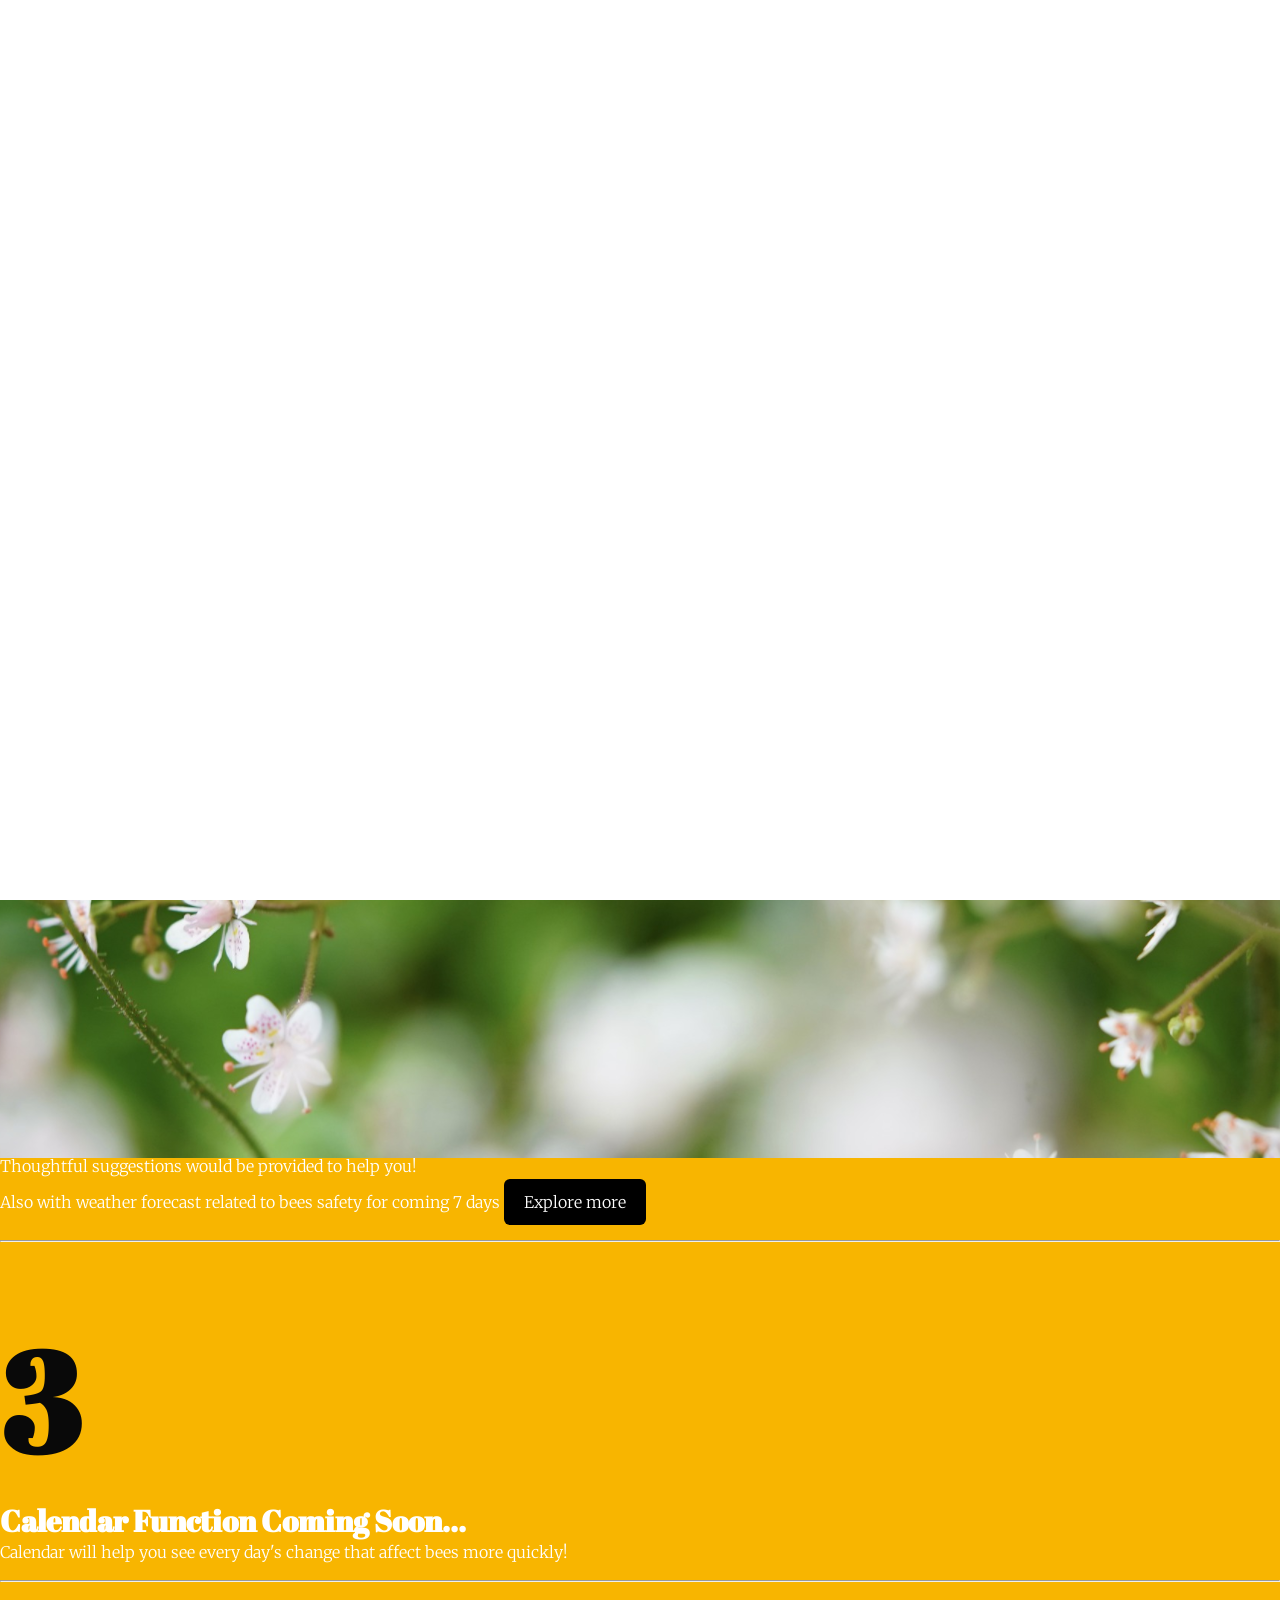
==== index.html @ 95e8ac7d "Modified frontend files added" ====
<!DOCTYPE html>
<!--[if IE 7]>    <html class="no-js ie7 oldie" lang="en-US"> <![endif]-->
<!--[if IE 8]>    <html class="no-js ie8 oldie" lang="en-US"> <![endif]-->
<!--[if gt IE 8]><!-->
<html lang="en">

<head>

    <!--meta tags -->
    <meta charset="utf-8">
    <meta http-equiv="X-UA-Compatible" content="IE=edge">
    <meta name="viewport" content="width=device-width, initial-scale=1">
    <!--meta tags ends-->

    <title>Beenefit</title>

    <!-- Links to logo fonts -->
    <link rel="stylesheet" type="text/css" href="//fonts.googleapis.com/css?family=Bangers" />
    <!-- Links to home page fonts -->
    <link rel="stylesheet" type="text/css" href="//fonts.googleapis.com/css?family=Open+Sans" />
    <!-- Links to our service fonts -->
    <link rel="stylesheet" type="text/css" href="//fonts.googleapis.com/css?family=Abril+Fatface" />


    <!--- Links to google fonts -->
    <link href='https://fonts.googleapis.com/css?family=Open+Sans:400,300,800%7cRoboto+Mono:400,700%7cMerriweather:300%7cAbril+Fatface'
          rel='stylesheet' >
    <!-- Links to fonts ends -->

    <!-- Bootstrap stylesheet -->
    <link href="css/bootstrap.min.css" rel="stylesheet">

    <!-- Font Icons -->
    <link rel="stylesheet" href="https://maxcdn.bootstrapcdn.com/font-awesome/4.4.0/css/font-awesome.min.css">

    <!-- Popup Images -->
    <link rel="stylesheet" type="text/css" href="css/magnific-popup.css">

    <!-- css animation -->
    <link rel="stylesheet" type="text/css" href="css/animate.css">

    <!-- custom stylesheets -->
    <link rel="stylesheet" type="text/css" href="css/main.css">

</head>

<body>

<!-- Start: Preloader section -->
<div id="loader-wrapper">
    <div id="loader"></div>
</div>
<!-- End: Preloader section -->

<!-- DOCUMENT WRAPPER STARTS -->
    <main>

        <!-- MAIN HEADER STARTS-->
            <header id="header">

            <!-- TOP NAVIGATION -->
            <nav class="top-navigation-bar navbar navbar-default navbar-fixed-top">
                <div class="container">
                <div class="row">
                <div class="col-md-12">
                    <!-- Brand and toggle get grouped for better mobile display -->
                    <div class="navbar-header">
                        <button type="button" class="navbar-toggle collapsed" 
                                data-toggle="collapse" data-target="#top-navigation-bar" 
                                aria-expanded="false">
                            <span class="sr-only">Toggle navigation</span>
                            <span class="icon-bar"></span>
                            <span class="icon-bar"></span>
                            <span class="icon-bar"></span>
                        </button>
                        <a class="navbar-brand" href="index.html">BEENEFIT<span class="thin"></span></a>
                    </div>

                    <!-- Collect the nav links, forms, and other content for toggling -->
                    <div class="collapse navbar-collapse" id="top-navigation-bar">
                        <ul class="nav navbar-nav navbar-right">
                            <li class="active"><a href="index.html">Home</a></li>
                            <li><a href="about.html">Bee Aware of Weather</a></li>
                            <!-- <li><a href="contact.html">Get in Touch</a></li>                             -->
                        </ul>
                    </div>
                    <!-- /.navbar-collapse -->
                    </div>
                    </div>
                </div>
                <!-- /.container-->
            </nav>
            <!-- TOP NAVIGATION ENDS -->

        </header>
        
        <!-- main header ends-->

        <section id="banner" class="banner">
            
            <div class="container">
            <div id="ghughu-banner-carousel" class="carousel slide carousel-fade" data-ride="carousel">
              
               <!-- Indicators -->
                  <ol class="carousel-indicators">
                    <li data-target="#ghughu-banner-carousel" data-slide-to="0" class="active"></li>
                    <li data-target="#ghughu-banner-carousel" data-slide-to="1"></li>
                    <li data-target="#ghughu-banner-carousel" data-slide-to="2"></li>
                  </ol>

              <!-- Wrapper for slides -->
              <div class="carousel-inner full-height" role="listbox">
                <div class="item active banner-item">
                        <div class="row">
                        <div class="col-sm-7">
                              <h1 class="animated fadeInUp delay-2">How to
                                protect bees when bad weather is coming?</h1>
                              <p class="animated fadeInUp delay-3">We provide real-time weather forcasts and advice on bee keeping.</p>
                        </div>
                        <div class="col-sm-5 text-center hidden-xs">
                            <img src="images/banner-carousel/browser.png" class="animated fadeInUp delay-4 img-responsive" alt="banner">
                        </div>
                        </div>
                </div>

                <div class="item banner-item">
                    <div class="row">
                        <div class="col-sm-7">
                              <h1 class="animated fadeInUp delay-2">How Beenefit help me to protect my bees - truely useful!</h1>
                              <p class="animated fadeInUp delay-3">Experience shared by Bob  <br>
                                - an amateur beekeeper</p>
                                
                        </div>
                        <div class="col-sm-5 text-center hidden-xs">
                            <img src="images/banner-carousel/mobile.png" class="animated fadeInUp delay-4 img-responsive" alt="banner">
                        </div>
                    </div>
                </div>

                <div class="item banner-item">
                    <div class="row">
                        <div class="col-sm-7">
                              <h1 class="animated fadeInUp delay-2">How to
                                take measures coping with bad weathers that affect bees?</h1>
                              <p class="animated fadeInUp delay-3">We provide click and search to help you !</p>
                        </div>
                        <div class="col-sm-5 text-center hidden-xs">
                            <img src="images/banner-carousel/monitor.png" class="animated fadeInUp delay-4 img-responsive" alt="banner">
                        </div>
                    </div>
                </div>

                </div>                
              </div>

              <!-- Controls -->
              <a class="left carousel-control" href="#ghughu-banner-carousel" role="button" data-slide="prev">
                <i><img src="images/banner-carousel/arrow-left.svg" alt="icons"></i>
              </a>
              <a class="right carousel-control" href="#ghughu-banner-carousel" role="button" data-slide="next">
                <i><img src="images/banner-carousel/arrow-right.svg" alt="banner"></i>
              </a>
             </div> 
        </section>

        <section id="who-are-we" class="who-are-we page">
            <div class="container wow fadeInUp">
                <div class="row">
                    <div class="col-sm-5 col-md-6">
                        <h10>Who Are We</h10>
                    </div>
                    <div class="col-sm-7 col-md-6">
                        <p1>We are Atomic Reactors. 
                            We dedicated to provide Weather forecast and suggestions to amateur beekeepers who are not familliar with 
                            the impact of bad weathers on bees. We also help them to adopt healthy beekeeping practices. </p1>
                    </div>
                </div>
            </div>
        </section>
        <!-- most probably like canvas -->
        <section id="services" class="services page">
            <div class="container wow fadeInUp">
                <div class="row">
                    <div class="col-md-12 main-heading">
                      <h9>Our Services</h9>  
                    </div>
                    <div class="col-md-12">
                        <div class="row">
                            <div class="service clearfix">
                                <div class="col-sm-4 col-md-5">
                                    <span class="service-number">1</span>
                                </div>
                                <div class="col-sm-8 col-md-7">
                                    <h11>We Provide Weather Prediction</h11>
                                    <p>We provide the system for beekeepers to ensure the safe weather for bees
                                        <style>
                                            .button {
                                              display: inline-block;
                                              padding: 10px 20px;
                                              text-align: center;
                                              text-decoration: none;
                                              color: #ffffff;
                                              background-color: #000000;
                                              border-radius: 6px;
                                              outline: none;
                                            }
                                          </style>
                                        <a class="button" href="about.html">Explore more</a>
                                    </p><hr>

                                </div>
                            </div>
                        </div>
                    </div>

                    <div class="col-md-12">
                        <div class="row">
                            <div class="service clearfix">
                                <div class="col-sm-4 col-md-5">
                                    <span class="service-number">2</span>
                                </div>
                                <div class="col-sm-8 col-md-7">
                                    <h11>We provide feeding advice according to weather conditions.</h11>
                                    <p>Thoughtful suggestions would be provided to help you!
                                        <br>Also with weather forecast related to bees safety for coming 7 days
                                        <style>
                                            .button {
                                              display: inline-block;
                                              padding: 10px 20px;
                                              text-align: center;
                                              text-decoration: none;
                                              color: #ffffff;
                                              background-color: #000000;
                                              border-radius: 6px;
                                              outline: none;
                                            }
                                          </style>
                                        <a class="button" href="about.html">Explore more</a>
                                    </p><hr>
                                </div>
                            </div>
                        </div>
                    </div>

                    <div class="col-md-12">
                        <div class="row">
                            <div class="service clearfix">
                                <div class="col-sm-4 col-md-5">
                                    <span class="service-number">3</span>
                                </div>
                                <div class="col-sm-8 col-md-7">
                                    <h11>Calendar Function Coming Soon...</h11>
                                    <p>Calendar will help you see every day's change that affect bees more quickly!</p> <hr>
                                </div>
                            </div>
                        </div>
                    </div>
                  
                </div>
            </div>            
        </section>

        <!-- CTA section starts -->
        <!-- <section id="cta" class="cta page"> 
            <div class="container wow fadeInUp">
                <div class="row">
                    <div class="col-sm-6">
                        <h1>Let Us Help ..</h1>
                    </div>
                    <div class="col-sm-6">
                        <button class="btn btn-block custom-button">Get In Touch</button>
                    </div> -->
                </div><!-- End: .row -->
            </div><!-- End: .container-->
        </section> 
        <!-- CTA section ends -->

         <!-- footer section starts -->
          <!-- <footer id="footer" class="footer">  
            <div class="container">
                <div class="row">
                    <div class="footer-wrapper clearfix page wow fadeInUp">
                    <div class="col-md-6 footer-left">
                        <div class="row">
                            <div class="col-xs-6">
                                <div class="footer-link footer-link-1">
                                    <h4>Create Free Account</h4>
                                    <ul>
                                        <li><a href="#">View courses</a></li>
                                        <li><a href="#">Discuss</a></li>
                                        <li><a href="#">Suggest course</a></li>
                                        <li><a href="#">View courses</a></li>
                                        <li><a href="#">Discuss</a></li>
                                        <li><a href="#">Suggest course</a></li>
                                    </ul>
                                </div>
                            </div>
                            <div class="col-xs-6">
                                <div class="footer-link footer-link-2">
                                    <h4>Create Free Account</h4>
                                    <ul>
                                        <li><a href="#">View courses</a></li>
                                        <li><a href="#">Discuss</a></li>
                                        <li><a href="#">Suggest course</a></li>
                                        <li><a href="#">View courses</a></li>
                                        <li><a href="#">Discuss</a></li>
                                        <li><a href="#">Suggest course</a></li>
                                    </ul>
                                </div>
                            </div>
                        </div>
                    </div>
                    <div class="col-md-5 col-md-offset-1 footer-text">
                        <p>Lorem ipsum dolor sit amet, consectetur adipisicing elit, sed do eiusmod tempor incididunt ut labore et dolore magna aliqua. Ut enim ad minim veniam, quis nostrud exercitation ullamco laboris nisi ut aliquip</p>
                        <span>&copy; 2016 G&amp;G. Theme By <a href="https://themewagon.com/" target="_blank">ThemeWagon</a></span>
                    </div>
                    </div> -->
                </div><!-- End: .row -->
            </div><!-- End: .container-->
        </footer> 
        <!-- footer section ends -->

    </main>
<!-- DOCUMENT WRAPPER ENDS -->



<!-- SCRIPTS -->

    <!-- jQuery (necessary for all the plugins) -->
    <script src="js/jquery-1.11.2.min.js"></script>

    <!-- Include all compiled plugins (below), or include individual files as needed -->
    <script type="text/javascript" src="js/jquery.magnific-popup.min.js"></script>
    <script type="text/javascript" src="js/jquery.easing.min.js"></script>
    <script type="text/javascript" src="js/wow.min.js"></script>
    <script src="http://maps.google.com/maps/api/js"></script>
    <script src="js/gmaps.js"></script>
    <script src="js/bootstrap.min.js"></script>
    <script src="js/main.js"></script>

<!-- SCRIPTS ENDS -->
</body>

</html>
---- css/main.css ----
/*
	GhuGhu Agency
	Author: Wahid Polin
	Version: 0.0.1
*/
/* http://meyerweb.com/eric/tools/css/reset/ 
   v2.0 | 20110126
   License: none (public domain)
*/
/* line 18, ../scss/base/_reset.scss */
html, body, div, span, applet, object, iframe,
h1, h2, h3, h4, h5, h6, p, blockquote, pre,
a, abbr, acronym, address, big, cite, code,
del, dfn, em, img, ins, kbd, q, s, samp,
small, strike, strong, sub, sup, tt, var,
b, u, i, center,
dl, dt, dd, ol, ul, li,
fieldset, form, label, legend,
table, caption, tbody, tfoot, thead, tr, th, td,
article, aside, canvas, details, embed,
figure, figcaption, footer, header, hgroup,
menu, nav, output, ruby, section, summary,
time, mark, audio, video {
  margin: 0;
  padding: 0;
  border: 0;
  font-size: 100%;
  font: inherit;
  vertical-align: baseline;
}

/* HTML5 display-role reset for older browsers */
/* line 28, ../scss/base/_reset.scss */
article, aside, details, figcaption, figure,
footer, header, hgroup, menu, nav, section {
  display: block;
}

/* line 31, ../scss/base/_reset.scss */
body {
  line-height: 1;
}

/* line 34, ../scss/base/_reset.scss */
ol, ul {
  list-style: none;
}

/* line 37, ../scss/base/_reset.scss */
blockquote, q {
  quotes: none;
}

/* line 41, ../scss/base/_reset.scss */
blockquote:before, blockquote:after,
q:before, q:after {
  content: '';
  content: none;
}

/* line 45, ../scss/base/_reset.scss */
table {
  border-collapse: collapse;
  border-spacing: 0;
}

/*font*/
/* line 1, ../scss/base/_base.scss */
body {
  font-family: "Merriweather", "Serif";
  color: white;
  font-size: 14px;
  font-weight: 300;
  line-height: 24px;
}

/* line 9, ../scss/base/_base.scss */
a {
  color: black;
}

/* line 13, ../scss/base/_base.scss */
span.thin {
  font-weight: 300;
}

/* line 17, ../scss/base/_base.scss */
.page {
  padding: 60px 0;
}

/* line 21, ../scss/base/_base.scss */
.page-top {
  padding: 110px 0 60px;
}

/* line 25, ../scss/base/_base.scss */
h1 {
  font-family: "Open Sans";
  font-size: 20px;
  line-height: 1;
  font-weight: bold;
  
}

/* line 31, ../scss/base/_base.scss */
h2 {
  font-family: "Open sans", "Sans Serif";
  font-size: 24px;
  font-weight: 800;
  line-height: 1.5;
}

/* line 38, ../scss/base/_base.scss */
h3 {
  font-family: "Open sans", "Sans Serif";
  font-size: 20px;
  font-weight: 300;
  line-height: 1.5;
  text-transform: uppercase;
  letter-spacing: 3px;
  color: #ffffff;
}

/* line 48, ../scss/base/_base.scss */
h4 {
  font-family: "Open sans", "Sans Serif";
  font-weight: 800;
  font-size: 30px;
  text-transform: uppercase;
  margin-bottom: 5px;
}

/* line 56, ../scss/base/_base.scss */
p {
  
  margin-bottom: 15px;
}
p1 {
  color:#090909;
  margin-bottom: 15px;
}


h8 {
  color:#090909;
  font-family: " FatfAbrilace";
  font-size: 52px;
  line-height: 1;
}
h9 {
  font-family: "Abril Fatface";
  font-size: 52px;
  line-height: 1;
  font-weight: bold;

}
h10 {
  font-family: "Abril Fatface";
  font-size: 52px;
  line-height: 1;
  font-weight: bold;
  color:black
}

h11 {
  font-family: "Abril Fatface";
  font-size: 30px;
  line-height: 1;
  font-weight: bold;

}



/* line 1, ../scss/layout/_nav.scss */
.navbar {
  font-family: "Open sans", "Sans Serif";
}

/* line 4, ../scss/layout/_nav.scss */
.navbar-default {
  background-color: #ffffff;
  border: none;
}
/* line 8, ../scss/layout/_nav.scss */
.navbar-default .navbar-brand {
  font-family: "Bangers";
  font-weight: 800;
  color: rgb(0, 0, 0);
  font-size: 24px;
  padding: 15px 0;
}
/* line 15, ../scss/layout/_nav.scss */
.navbar-default .navbar-brand:hover {
  color: #f8b500;
}
/* line 19, ../scss/layout/_nav.scss */
.navbar-default .navbar-brand span.thin {
  font-family: "Open sans", "Sans Serif";
}
/* line 24, ../scss/layout/_nav.scss */
.navbar-default .navbar-toggle {
  border: none;
  background-color: #f8b500;
}
/* line 28, ../scss/layout/_nav.scss */
.navbar-default .navbar-toggle:hover, .navbar-default .navbar-toggle:focus {
  background-color: #f8b500;
}
/* line 32, ../scss/layout/_nav.scss */
.navbar-default .navbar-toggle .icon-bar {
  background-color: rgb(0, 0, 0);
}
/* line 37, ../scss/layout/_nav.scss */
.navbar-default .navbar-nav > li > a {
  color: black;
  text-transform: uppercase;
  letter-spacing: 2px;
  font-size: 14px;
  font-weight: 800;
  transition: all 0.3s;
  padding-top: 20px;
  padding-bottom: 20px;
}
/* line 47, ../scss/layout/_nav.scss */
.navbar-default .navbar-nav > li > a:hover {
  background-color: transparent;
  color: #f8b500;
}
/* line 52, ../scss/layout/_nav.scss */
.navbar-default .navbar-nav > li > a:focus {
  color: rgb(0, 0, 0);
}
/* line 57, ../scss/layout/_nav.scss */
.navbar-default .navbar-nav > li.active > a {
  background-color: #ffffff;
  color: #f8b500;
}
/* line 61, ../scss/layout/_nav.scss */
.navbar-default .navbar-nav > li.active > a:hover {
  background-color: transparent;
  color: #f8b500;
}
/* line 67, ../scss/layout/_nav.scss */
.navbar-default .navbar-collapse {
  background-color: #ffffff;
  border: none;
  padding-right: 40px;
}

/* line 1, ../scss/layout/_footer.scss */
.footer {
  background-color: #ffffff;
  font-family: "Roboto Mono";
  font-size: 12px;
}
/* line 6, ../scss/layout/_footer.scss */
.footer h4 {
  font-family: "Roboto Mono";
  text-transform: none;
  font-size: 14px;
  font-weight: 700;
  margin-bottom: 15px;
}
/* line 14, ../scss/layout/_footer.scss */
.footer ul {
  margin-bottom: 40px;
}

/* line 20, ../scss/layout/_footer.scss */
.footer-wrapper {
  border-top: 1px solid #222;
  padding: 60px 0;
}

/* line 1, ../scss/modules/_blocks.scss */
.service {
  padding: 35px 0 40px;
  border-top: 1px solid #f8b500;
}
/* line 5, ../scss/modules/_blocks.scss */
.service h2 {
  margin-bottom: 15px;
}

/* line 10, ../scss/modules/_blocks.scss */
.service-number {
  font-family: "Abril Fatface";
  font-size: 100px;
  color: #090909;
  margin-top: -30px;
  display: inline-block;
  font-weight: 700;
  line-height: 1.5;
}

/*section snippets*/
/* line 24, ../scss/modules/_blocks.scss */
.section-snippet {
  margin-bottom: 20px;
}
/* line 27, ../scss/modules/_blocks.scss */
.section-snippet span {
  font-family: "Open sans", "Sans Serif";
  font-weight: 400;
  display: block;
  color: #f8b500;
  margin-left: 5px;
}
/* line 34, ../scss/modules/_blocks.scss */
.section-snippet span.snippet-heading {
  text-transform: uppercase;
  font-weight: 800;
  color: #bbb;
  letter-spacing: 1px;
}
/* line 41, ../scss/modules/_blocks.scss */
.section-snippet span:last-child {
  margin-bottom: 40px;
}

/* team member */
/* line 52, ../scss/modules/_blocks.scss */
.team-member {
  padding: 40px 0;
}
/* line 55, ../scss/modules/_blocks.scss */
.team-member::first-of-type {
  padding-top: 0;
  border: none;
}

/* line 61, ../scss/modules/_blocks.scss */
.team-member-img {
  width: 100%;
  height: 230px;
  background-image: url("../images/about-us/5.jpg");
  background-size: cover;
  background-position: center center;
  background-repeat: no-repeat;
  margin-bottom: 40px;
  border-top: 5px solid #090909;
}

/* line 73, ../scss/modules/_blocks.scss */
.team-member-contact {
  margin-bottom: 40px;
}

/* line 78, ../scss/modules/_blocks.scss */
.team-member-desc-heading {
  margin-bottom: 20px;
}
/* line 81, ../scss/modules/_blocks.scss */
.team-member-desc-heading h4 {
  margin-bottom: 10px;
}
/* line 85, ../scss/modules/_blocks.scss */
.team-member-desc-heading span {
  font-size: 18px;
  color: #f8b500;
}

/*map*/
/* line 93, ../scss/modules/_blocks.scss */
#map {
  height: 350px;
  color: #090909;
  box-shadow: 0px 0px 45px rgba(0, 0, 0, 0.1), 0px 0px 45px rgba(0, 0, 0, 0.2);
}

/* line 1, ../scss/modules/_buttons.scss */
.custom-button {
  font-family: "Open sans", "Sans Serif";
  border-radius: 0;
  height: 60px;
  background-color: #f8b500;
  color: #fff;
  font-size: 24px;
  font-weight: 800;
  text-transform: uppercase;
  transition: all 0.3s;
}
/* line 12, ../scss/modules/_buttons.scss */
.custom-button:hover {
  background-color: #f8b500;
}

/* line 1, ../scss/modules/_sections.scss */
.page {
  padding: 60px 0;
}

/* line 5, ../scss/modules/_sections.scss */
.main-heading {
  margin-bottom: 40px;
}

/* banner section */
/* line 11, ../scss/modules/_sections.scss */
.banner {
  background-color: #f8b500;
}
/* line 14, ../scss/modules/_sections.scss */
.banner .container {
  position: relative;
}
/* line 18, ../scss/modules/_sections.scss */
.banner h1 {
  margin-bottom: 20px;
}
/* line 22, ../scss/modules/_sections.scss */
.banner p {
  max-width: 470px;
}

/*who are we section*/
/* line 30, ../scss/modules/_sections.scss */
.who-are-we {
  background-color: #fff;
}
/* line 33, ../scss/modules/_sections.scss */
.who-are-we h1 {
  margin-bottom: 40px;
}

/* line 38, ../scss/modules/_sections.scss */
.services {
  background-color: #f8b500;
}

/*cta*/
/* line 44, ../scss/modules/_sections.scss */
.cta {
  background-color: #090909;
}

/* line 49, ../scss/modules/_sections.scss */
.cta h1 {
  margin-bottom: 40px;
}

/*about banner*/
/* line 55, ../scss/modules/_sections.scss */
.about-banner {
  background-color: #f8b500;
}

/* line 59, ../scss/modules/_sections.scss */
.about-heading {
  position: absolute;
  top: 35%;
}

/* line 64, ../scss/modules/_sections.scss */
.about-heading h3 {
  margin-bottom: 10px;
}

/*about-us*/
/* line 71, ../scss/modules/_sections.scss */
.about-us {
  background-color: #090909;
}
/* line 74, ../scss/modules/_sections.scss */
.about-us h1 {
  margin-bottom: 40px;
}

/* team members */
/* line 82, ../scss/modules/_sections.scss */
.team-members {
  background-color: #fff;
  color: #444;
}

/*address*/
/* line 89, ../scss/modules/_sections.scss */
.address {
  background-color: #f8b500;
}
/* line 92, ../scss/modules/_sections.scss */
.address h1 {
  margin-bottom: 30px;
}

/* line 97, ../scss/modules/_sections.scss */
.address-table {
  color: #fff;
  border-top: 1px solid #f8b500;
  margin-bottom: 60px;
}
/* line 102, ../scss/modules/_sections.scss */
.address-table td {
  border-bottom: 1px solid #f8b500;
}

/*email us*/
/* line 113, ../scss/modules/_sections.scss */
.address-wrapper,
.email-wrapper,
.form-wrapper,
.map-wrapper,
.footer-wrapper {
  max-width: 500px;
  margin: 0 auto;
}

/* line 118, ../scss/modules/_sections.scss */
.email-us {
  background-color: #090909;
}
/* line 121, ../scss/modules/_sections.scss */
.email-us h1 {
  margin-bottom: 30px;
}

/*prelooader */
/* line 3, ../scss/modules/_components.scss */
#loader-wrapper {
  position: fixed;
  top: 0;
  left: 0;
  right: 0;
  bottom: 0;
  background-color: #fff;
  /* change if the mask should have another color then white */
  z-index: 9999;
  /* makes sure it stays on top */
}

/* line 14, ../scss/modules/_components.scss */
#loader {
  width: 200px;
  height: 200px;
  position: absolute;
  left: 50%;
  /* centers the loading animation horizontally one the screen */
  top: 50%;
  /* centers the loading animation vertically one the screen */
  background-image: url(../images/Preloader_1.gif);
  /* path to your loading animation */
  background-repeat: no-repeat;
  background-position: center;
  margin: -100px 0 0 -100px;
  /* is width and height divided by two */
}

/* banner carousel */
/* line 34, ../scss/modules/_components.scss */
.banner-item {
  position: absolute;
  top: 20%;
}
/* line 38, ../scss/modules/_components.scss */
/*.banner-item img {
  box-shadow: 0px 0px 45px rgba(0, 0, 0, 0.2), 0px 0px 45px rgba(0, 0, 0, 0.2);
}*/

/* line 45, ../scss/modules/_components.scss */
.carousel-control {
  position: absolute;
  top: 100%;
  margin-top: -50px;
  bottom: 0;
  left: 0;
  width: 70px;
  height: 50px;
  font-size: 20px;
  color: #fff;
  text-align: center;
  text-shadow: 0 1px 2px rgba(0, 0, 0, 0.6);
  background-color: rgba(0, 0, 0, 0);
  filter: alpha(opacity=100);
  opacity: 1;
}
/* line 61, ../scss/modules/_components.scss */
.carousel-control.right {
  margin-right: 15px;
  /*to neget the col padding to align with container*/
  background-color: #090909;
}
/* line 65, ../scss/modules/_components.scss */
.carousel-control.right i img {
  margin-top: 12px;
}
/* line 70, ../scss/modules/_components.scss */
.carousel-control.left {
  left: 100%;
  margin-left: -286px;
  background-color: #090909;
}
/* line 75, ../scss/modules/_components.scss */
.carousel-control.left i img {
  margin-top: 12px;
}
/* line 80, ../scss/modules/_components.scss */
.carousel-control a {
  line-height: 0;
}

/* line 87, ../scss/modules/_components.scss */
.carousel-indicators {
  background-color: #090909;
  width: 131px;
  height: 50px;
  bottom: 0;
  left: 100%;
  margin-left: -201px;
  top: 100%;
  margin-top: -50px;
  padding-top: 14px;
  border-left: 1px solid #1a1a1a;
  border-right: 1px solid #1a1a1a;
}
/* line 100, ../scss/modules/_components.scss */
.carousel-indicators li {
  background-color: #fff;
  border: none;
  border-radius: 10px;
}
/* line 106, ../scss/modules/_components.scss */
.carousel-indicators .active {
  width: 12px;
  height: 12px;
  margin: 0;
  background-color: #f8b500;
}

/* =================  CAROUSEL CUSTOM FADE EFFECT ===================== */
/* line 120, ../scss/modules/_components.scss */
.carousel-fade .carousel-inner .item {
  -webkit-transition-property: opacity;
  transition-property: opacity;
}

/* line 126, ../scss/modules/_components.scss */
.carousel-fade .carousel-inner .item,
.carousel-fade .carousel-inner .active.left,
.carousel-fade .carousel-inner .active.right {
  opacity: 0;
}

/* line 131, ../scss/modules/_components.scss */
.carousel-fade .carousel-inner .active,
.carousel-fade .carousel-inner .next.left,
.carousel-fade .carousel-inner .prev.right {
  opacity: 1;
}

/* line 137, ../scss/modules/_components.scss */
.carousel-fade .carousel-inner .next,
.carousel-fade .carousel-inner .prev,
.carousel-fade .carousel-inner .active.left,
.carousel-fade .carousel-inner .active.right {
  left: 0;
  -webkit-transform: translate3d(0, 0, 0);
  transform: translate3d(0, 0, 0);
}

/* line 142, ../scss/modules/_components.scss */
.carousel-fade .carousel-control {
  z-index: 2;
}

/* line 1, ../scss/modules/_forms.scss */
.form-wrapper {
  font-family: "Roboto Mono";
  background-color: #fff;
  color: #090909;
  padding: 20px;
}

/* line 8, ../scss/modules/_forms.scss */
label, input, textarea {
  display: block;
  width: 100%;
  outline: none;
}

/* line 14, ../scss/modules/_forms.scss */
label {
  font-weight: 700;
  margin-bottom: 7px;
}

/* line 19, ../scss/modules/_forms.scss */
input, textarea {
  background-color: #f7f7f7;
  border: 1px solid #ddd;
  padding: 10px 5px;
  margin-bottom: 20px;
}

/* line 26, ../scss/modules/_forms.scss */
textarea {
  height: 130px;
  margin-bottom: 20px;
}

/* line 31, ../scss/modules/_forms.scss */
input.custom-button {
  border: none;
  font-family: "Roboto Mono";
}

/* line 36, ../scss/modules/_forms.scss */
label.local-error {
  background-color: #FCF8E3;
  color: #C74581;
  font-weight: 300;
  font-size: 12px;
  margin-top: -10px;
  margin-bottom: 20px;
  padding: 3px 20px;
  border-radius: 2px;
}

/* line 1, ../scss/modules/_tables.scss */
table {
  font-family: 'Roboto Mono';
  font-size: 12px;
  color: #444;
  width: 100%;
}
/* line 8, ../scss/modules/_tables.scss */
table tr td {
  padding: 15px 0;
  border-bottom: 1px solid #d5d5d5;
}
/* line 12, ../scss/modules/_tables.scss */
table tr td:first-of-type {
  width: 30%;
  font-weight: 700;
}

/* =================  CAROUSEL ANIMATION DELAY ===================== */
/* line 3, ../scss/modules/_animations.scss */
.delay-1 {
  -webkit-animation-delay: 300ms;
  -moz-animation-delay: 300ms;
  animation-delay: 300ms;
}

/* line 9, ../scss/modules/_animations.scss */
.delay-2 {
  -webkit-animation-delay: 600ms;
  -moz-animation-delay: 600ms;
  animation-delay: 600ms;
}

/* line 15, ../scss/modules/_animations.scss */
.delay-3 {
  -webkit-animation-delay: 1200ms;
  -moz-animation-delay: 1200ms;
  animation-delay: 1200ms;
}

/* line 21, ../scss/modules/_animations.scss */
.delay-4 {
  -webkit-animation-delay: 1500ms;
  -moz-animation-delay: 1500ms;
  animation-delay: 1500ms;
}

@media (min-width: 400px) {
  /* line 2, ../scss/layout/responsive/_big-mobile.scss */
  .banner-item {
    top: 30%;
  }

  /* line 6, ../scss/layout/responsive/_big-mobile.scss */
  .about-heading {
    top: 40%;
  }

  /* line 10, ../scss/layout/responsive/_big-mobile.scss */
  .form-wrapper {
    padding: 30px;
  }
}
@media (min-width: 768px) {
  /* line 3, ../scss/layout/responsive/_tablet.scss */
  body {
    font-size: 16px;
    line-height: 26px;
  }

  /* line 9, ../scss/layout/responsive/_tablet.scss */
  h2 {
    font-family: "Open sans", "Sans Serif";
    font-size: 26px;
    font-weight: 800;
    line-height: 1.5;
  }

  /* line 16, ../scss/layout/responsive/_tablet.scss */
  .page {
    padding: 80px 0;
  }

  /* line 20, ../scss/layout/responsive/_tablet.scss */
  .navbar-default {
    background-color: transparent;
  }
  /* line 22, ../scss/layout/responsive/_tablet.scss */
  .navbar-default .navbar-brand {
    padding: 20px 40px;
  }

  /* line 28, ../scss/layout/responsive/_tablet.scss */
  .banner-item {
    top: 35%;
  }
  /* line 31, ../scss/layout/responsive/_tablet.scss */
  .banner-item img {
    margin-top: -10px;
  }

  /* line 36, ../scss/layout/responsive/_tablet.scss */
  .about-us p {
    color: #e6e6e6;
  }

  /* line 40, ../scss/layout/responsive/_tablet.scss */
  .service-number {
    font-size: 140px;
  }

  /* line 48, ../scss/layout/responsive/_tablet.scss */
  .address-wrapper,
  .email-wrapper,
  .form-wrapper,
  .map-wrapper,
  .footer-wrapper {
    max-width: 100%;
    margin: 0;
  }

  /* line 53, ../scss/layout/responsive/_tablet.scss */
  .address-table {
    max-width: 350px;
  }

  /* line 57, ../scss/layout/responsive/_tablet.scss */
  .form-wrapper {
    padding: 40px;
  }

  /* line 61, ../scss/layout/responsive/_tablet.scss */
  .email-us h1 {
    margin-bottom: 100px;
  }
}
@media (min-width: 992px) {
  /* line 3, ../scss/layout/responsive/_laptop.scss */
  h1 {
    font-size: 62px;
  }

  /* line 7, ../scss/layout/responsive/_laptop.scss */
  .banner-item img {
    margin-top: -25px;
  }

  /* line 11, ../scss/layout/responsive/_laptop.scss */
  .about-us h1 {
    margin-bottom: 60px;
  }

  /* line 15, ../scss/layout/responsive/_laptop.scss */
  .page-top {
    padding: 200px 0 60px;
  }

  /* line 21, ../scss/layout/responsive/_laptop.scss */
  .navbar-default .navbar-nav > li > a {
    padding-top: 40px;
    padding-bottom: 40px;
  }
  /* line 26, ../scss/layout/responsive/_laptop.scss */
  .navbar-default .navbar-brand {
    font-size: 48px;
    padding: 40px;
  }

  /* line 32, ../scss/layout/responsive/_laptop.scss */
  .team-member-img, .team-member-contact {
    max-width: 350px;
  }
}
@media (min-width: 1200px) {
  /* line 2, ../scss/layout/responsive/_desktop.scss */
  .banner-item img {
    margin-top: -55px;
  }

  /* line 6, ../scss/layout/responsive/_desktop.scss */
  .about-heading {
    top: 48%;
  }
}

.team-member-desc {
    margin: 0px 15px;
    text-align: justify;
}

.footer-link a:hover {
  color: #f2013f;
  text-decoration: none;
}

.footer-text a {
  color: #f2013f;
}

.footer-text a:hover {
  text-decoration: none;
}
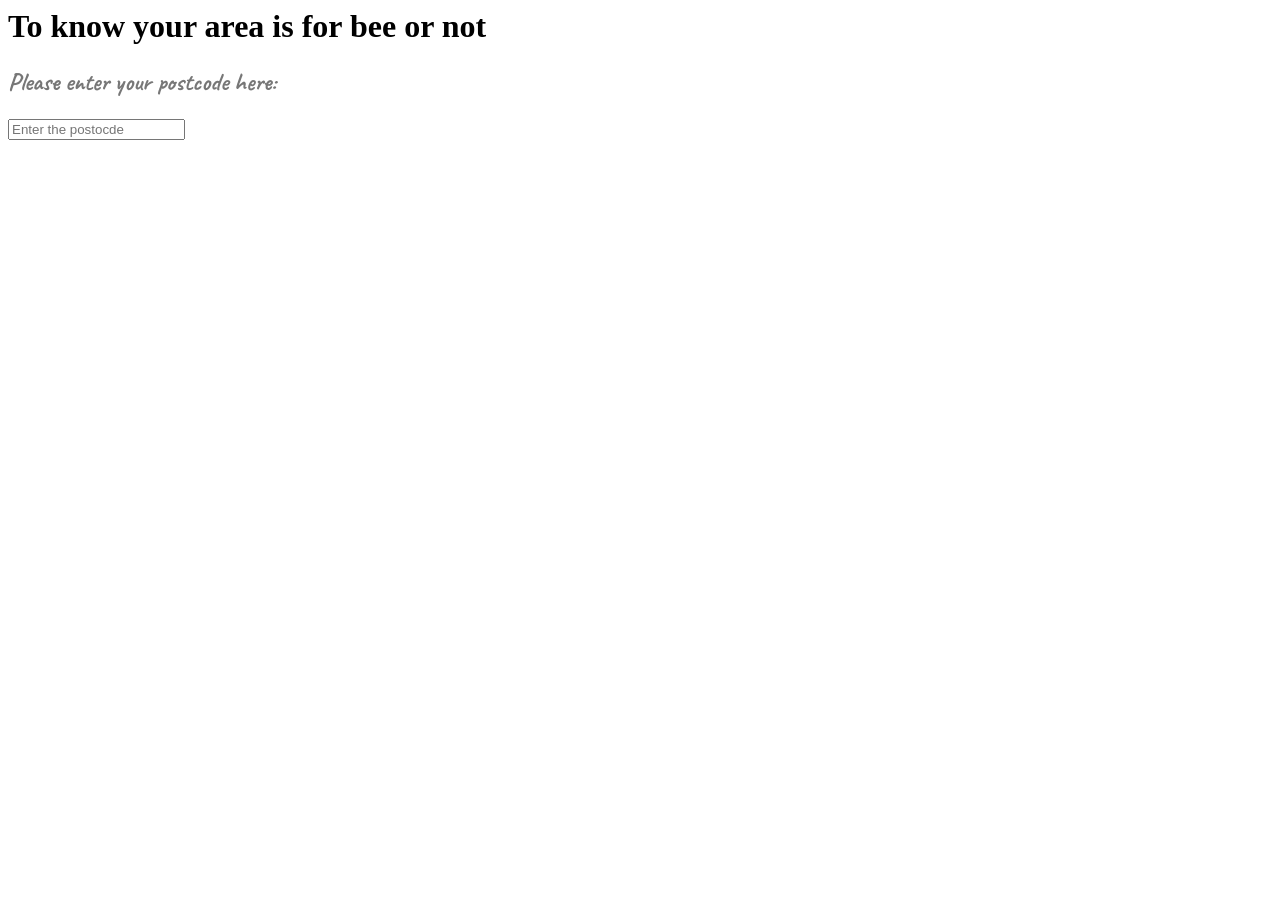
==== commit 7ae92400: "rename file" ====
--- a/index.html
+++ b/index.html
@@ -1,346 +1,36 @@
-<!DOCTYPE html>
-<!--[if IE 7]>    <html class="no-js ie7 oldie" lang="en-US"> <![endif]-->
-<!--[if IE 8]>    <html class="no-js ie8 oldie" lang="en-US"> <![endif]-->
-<!--[if gt IE 8]><!-->
-<html lang="en">
-
-<head>
-
-    <!--meta tags -->
-    <meta charset="utf-8">
-    <meta http-equiv="X-UA-Compatible" content="IE=edge">
-    <meta name="viewport" content="width=device-width, initial-scale=1">
-    <!--meta tags ends-->
-
-    <title>Beenefit</title>
-
-    <!-- Links to logo fonts -->
-    <link rel="stylesheet" type="text/css" href="//fonts.googleapis.com/css?family=Bangers" />
-    <!-- Links to home page fonts -->
-    <link rel="stylesheet" type="text/css" href="//fonts.googleapis.com/css?family=Open+Sans" />
-    <!-- Links to our service fonts -->
-    <link rel="stylesheet" type="text/css" href="//fonts.googleapis.com/css?family=Abril+Fatface" />
-
-
-    <!--- Links to google fonts -->
-    <link href='https://fonts.googleapis.com/css?family=Open+Sans:400,300,800%7cRoboto+Mono:400,700%7cMerriweather:300%7cAbril+Fatface'
-          rel='stylesheet' >
-    <!-- Links to fonts ends -->
-
-    <!-- Bootstrap stylesheet -->
-    <link href="css/bootstrap.min.css" rel="stylesheet">
-
-    <!-- Font Icons -->
-    <link rel="stylesheet" href="https://maxcdn.bootstrapcdn.com/font-awesome/4.4.0/css/font-awesome.min.css">
-
-    <!-- Popup Images -->
-    <link rel="stylesheet" type="text/css" href="css/magnific-popup.css">
-
-    <!-- css animation -->
-    <link rel="stylesheet" type="text/css" href="css/animate.css">
-
-    <!-- custom stylesheets -->
-    <link rel="stylesheet" type="text/css" href="css/main.css">
-
-</head>
-
-<body>
-
-<!-- Start: Preloader section -->
-<div id="loader-wrapper">
-    <div id="loader"></div>
-</div>
-<!-- End: Preloader section -->
-
-<!-- DOCUMENT WRAPPER STARTS -->
-    <main>
-
-        <!-- MAIN HEADER STARTS-->
-            <header id="header">
-
-            <!-- TOP NAVIGATION -->
-            <nav class="top-navigation-bar navbar navbar-default navbar-fixed-top">
-                <div class="container">
-                <div class="row">
-                <div class="col-md-12">
-                    <!-- Brand and toggle get grouped for better mobile display -->
-                    <div class="navbar-header">
-                        <button type="button" class="navbar-toggle collapsed" 
-                                data-toggle="collapse" data-target="#top-navigation-bar" 
-                                aria-expanded="false">
-                            <span class="sr-only">Toggle navigation</span>
-                            <span class="icon-bar"></span>
-                            <span class="icon-bar"></span>
-                            <span class="icon-bar"></span>
-                        </button>
-                        <a class="navbar-brand" href="index.html">BEENEFIT<span class="thin"></span></a>
-                    </div>
-
-                    <!-- Collect the nav links, forms, and other content for toggling -->
-                    <div class="collapse navbar-collapse" id="top-navigation-bar">
-                        <ul class="nav navbar-nav navbar-right">
-                            <li class="active"><a href="index.html">Home</a></li>
-                            <li><a href="about.html">Bee Aware of Weather</a></li>
-                            <!-- <li><a href="contact.html">Get in Touch</a></li>                             -->
-                        </ul>
-                    </div>
-                    <!-- /.navbar-collapse -->
-                    </div>
-                    </div>
-                </div>
-                <!-- /.container-->
-            </nav>
-            <!-- TOP NAVIGATION ENDS -->
-
-        </header>
-        
-        <!-- main header ends-->
-
-        <section id="banner" class="banner">
-            
-            <div class="container">
-            <div id="ghughu-banner-carousel" class="carousel slide carousel-fade" data-ride="carousel">
-              
-               <!-- Indicators -->
-                  <ol class="carousel-indicators">
-                    <li data-target="#ghughu-banner-carousel" data-slide-to="0" class="active"></li>
-                    <li data-target="#ghughu-banner-carousel" data-slide-to="1"></li>
-                    <li data-target="#ghughu-banner-carousel" data-slide-to="2"></li>
-                  </ol>
-
-              <!-- Wrapper for slides -->
-              <div class="carousel-inner full-height" role="listbox">
-                <div class="item active banner-item">
-                        <div class="row">
-                        <div class="col-sm-7">
-                              <h1 class="animated fadeInUp delay-2">How to
-                                protect bees when bad weather is coming?</h1>
-                              <p class="animated fadeInUp delay-3">We provide real-time weather forcasts and advice on bee keeping.</p>
-                        </div>
-                        <div class="col-sm-5 text-center hidden-xs">
-                            <img src="images/banner-carousel/browser.png" class="animated fadeInUp delay-4 img-responsive" alt="banner">
-                        </div>
-                        </div>
-                </div>
-
-                <div class="item banner-item">
-                    <div class="row">
-                        <div class="col-sm-7">
-                              <h1 class="animated fadeInUp delay-2">How Beenefit help me to protect my bees - truely useful!</h1>
-                              <p class="animated fadeInUp delay-3">Experience shared by Bob  <br>
-                                - an amateur beekeeper</p>
-                                
-                        </div>
-                        <div class="col-sm-5 text-center hidden-xs">
-                            <img src="images/banner-carousel/mobile.png" class="animated fadeInUp delay-4 img-responsive" alt="banner">
-                        </div>
-                    </div>
-                </div>
-
-                <div class="item banner-item">
-                    <div class="row">
-                        <div class="col-sm-7">
-                              <h1 class="animated fadeInUp delay-2">How to
-                                take measures coping with bad weathers that affect bees?</h1>
-                              <p class="animated fadeInUp delay-3">We provide click and search to help you !</p>
-                        </div>
-                        <div class="col-sm-5 text-center hidden-xs">
-                            <img src="images/banner-carousel/monitor.png" class="animated fadeInUp delay-4 img-responsive" alt="banner">
-                        </div>
-                    </div>
-                </div>
-
-                </div>                
-              </div>
-
-              <!-- Controls -->
-              <a class="left carousel-control" href="#ghughu-banner-carousel" role="button" data-slide="prev">
-                <i><img src="images/banner-carousel/arrow-left.svg" alt="icons"></i>
-              </a>
-              <a class="right carousel-control" href="#ghughu-banner-carousel" role="button" data-slide="next">
-                <i><img src="images/banner-carousel/arrow-right.svg" alt="banner"></i>
-              </a>
-             </div> 
-        </section>
-
-        <section id="who-are-we" class="who-are-we page">
-            <div class="container wow fadeInUp">
-                <div class="row">
-                    <div class="col-sm-5 col-md-6">
-                        <h10>Who Are We</h10>
-                    </div>
-                    <div class="col-sm-7 col-md-6">
-                        <p1>We are Atomic Reactors. 
-                            We dedicated to provide Weather forecast and suggestions to amateur beekeepers who are not familliar with 
-                            the impact of bad weathers on bees. We also help them to adopt healthy beekeeping practices. </p1>
-                    </div>
-                </div>
-            </div>
-        </section>
-        <!-- most probably like canvas -->
-        <section id="services" class="services page">
-            <div class="container wow fadeInUp">
-                <div class="row">
-                    <div class="col-md-12 main-heading">
-                      <h9>Our Services</h9>  
-                    </div>
-                    <div class="col-md-12">
-                        <div class="row">
-                            <div class="service clearfix">
-                                <div class="col-sm-4 col-md-5">
-                                    <span class="service-number">1</span>
-                                </div>
-                                <div class="col-sm-8 col-md-7">
-                                    <h11>We Provide Weather Prediction</h11>
-                                    <p>We provide the system for beekeepers to ensure the safe weather for bees
-                                        <style>
-                                            .button {
-                                              display: inline-block;
-                                              padding: 10px 20px;
-                                              text-align: center;
-                                              text-decoration: none;
-                                              color: #ffffff;
-                                              background-color: #000000;
-                                              border-radius: 6px;
-                                              outline: none;
-                                            }
-                                          </style>
-                                        <a class="button" href="about.html">Explore more</a>
-                                    </p><hr>
-
-                                </div>
-                            </div>
-                        </div>
-                    </div>
-
-                    <div class="col-md-12">
-                        <div class="row">
-                            <div class="service clearfix">
-                                <div class="col-sm-4 col-md-5">
-                                    <span class="service-number">2</span>
-                                </div>
-                                <div class="col-sm-8 col-md-7">
-                                    <h11>We provide feeding advice according to weather conditions.</h11>
-                                    <p>Thoughtful suggestions would be provided to help you!
-                                        <br>Also with weather forecast related to bees safety for coming 7 days
-                                        <style>
-                                            .button {
-                                              display: inline-block;
-                                              padding: 10px 20px;
-                                              text-align: center;
-                                              text-decoration: none;
-                                              color: #ffffff;
-                                              background-color: #000000;
-                                              border-radius: 6px;
-                                              outline: none;
-                                            }
-                                          </style>
-                                        <a class="button" href="about.html">Explore more</a>
-                                    </p><hr>
-                                </div>
-                            </div>
-                        </div>
-                    </div>
-
-                    <div class="col-md-12">
-                        <div class="row">
-                            <div class="service clearfix">
-                                <div class="col-sm-4 col-md-5">
-                                    <span class="service-number">3</span>
-                                </div>
-                                <div class="col-sm-8 col-md-7">
-                                    <h11>Calendar Function Coming Soon...</h11>
-                                    <p>Calendar will help you see every day's change that affect bees more quickly!</p> <hr>
-                                </div>
-                            </div>
-                        </div>
-                    </div>
-                  
-                </div>
-            </div>            
-        </section>
-
-        <!-- CTA section starts -->
-        <!-- <section id="cta" class="cta page"> 
-            <div class="container wow fadeInUp">
-                <div class="row">
-                    <div class="col-sm-6">
-                        <h1>Let Us Help ..</h1>
-                    </div>
-                    <div class="col-sm-6">
-                        <button class="btn btn-block custom-button">Get In Touch</button>
-                    </div> -->
-                </div><!-- End: .row -->
-            </div><!-- End: .container-->
-        </section> 
-        <!-- CTA section ends -->
-
-         <!-- footer section starts -->
-          <!-- <footer id="footer" class="footer">  
-            <div class="container">
-                <div class="row">
-                    <div class="footer-wrapper clearfix page wow fadeInUp">
-                    <div class="col-md-6 footer-left">
-                        <div class="row">
-                            <div class="col-xs-6">
-                                <div class="footer-link footer-link-1">
-                                    <h4>Create Free Account</h4>
-                                    <ul>
-                                        <li><a href="#">View courses</a></li>
-                                        <li><a href="#">Discuss</a></li>
-                                        <li><a href="#">Suggest course</a></li>
-                                        <li><a href="#">View courses</a></li>
-                                        <li><a href="#">Discuss</a></li>
-                                        <li><a href="#">Suggest course</a></li>
-                                    </ul>
-                                </div>
-                            </div>
-                            <div class="col-xs-6">
-                                <div class="footer-link footer-link-2">
-                                    <h4>Create Free Account</h4>
-                                    <ul>
-                                        <li><a href="#">View courses</a></li>
-                                        <li><a href="#">Discuss</a></li>
-                                        <li><a href="#">Suggest course</a></li>
-                                        <li><a href="#">View courses</a></li>
-                                        <li><a href="#">Discuss</a></li>
-                                        <li><a href="#">Suggest course</a></li>
-                                    </ul>
-                                </div>
-                            </div>
-                        </div>
-                    </div>
-                    <div class="col-md-5 col-md-offset-1 footer-text">
-                        <p>Lorem ipsum dolor sit amet, consectetur adipisicing elit, sed do eiusmod tempor incididunt ut labore et dolore magna aliqua. Ut enim ad minim veniam, quis nostrud exercitation ullamco laboris nisi ut aliquip</p>
-                        <span>&copy; 2016 G&amp;G. Theme By <a href="https://themewagon.com/" target="_blank">ThemeWagon</a></span>
-                    </div>
-                    </div> -->
-                </div><!-- End: .row -->
-            </div><!-- End: .container-->
-        </footer> 
-        <!-- footer section ends -->
-
-    </main>
-<!-- DOCUMENT WRAPPER ENDS -->
-
-
-
-<!-- SCRIPTS -->
-
-    <!-- jQuery (necessary for all the plugins) -->
-    <script src="js/jquery-1.11.2.min.js"></script>
-
-    <!-- Include all compiled plugins (below), or include individual files as needed -->
-    <script type="text/javascript" src="js/jquery.magnific-popup.min.js"></script>
-    <script type="text/javascript" src="js/jquery.easing.min.js"></script>
-    <script type="text/javascript" src="js/wow.min.js"></script>
-    <script src="http://maps.google.com/maps/api/js"></script>
-    <script src="js/gmaps.js"></script>
-    <script src="js/bootstrap.min.js"></script>
-    <script src="js/main.js"></script>
-
-<!-- SCRIPTS ENDS -->
-</body>
-
-</html>
-
+<html>
+    <head>
+        <title>search</title>
+        <link href="input box.css" rel="stylesheet" type="text/css" media="all" />
+        <!-- font-awesome icons -->
+	    <link href="fontawesome.css" rel="stylesheet"> 
+        <link href="//fonts.googleapis.com/css?family=Nunito:200,200i,300,300i,400,400i,600,600i,700,700i,800,800i,900,900i" rel="stylesheet">
+        <link rel="stylesheet" type="text/css" href="//fonts.googleapis.com/css?family=Abril+Fatface" />
+        <link href='https://fonts.googleapis.com/css?family=Caveat' rel='stylesheet'>
+    </head>
+    <body>
+
+        
+        <div class="container">
+            
+                <h1> To know your area is for bee or not</h1> 
+                <h2  style = "font-family:Caveat; font-size: 25px; color: rgb(119, 119, 119)">Please enter your postcode here:</h2>
+                
+            <form action="test_copy.php" method="post" class="Search">
+              <input class="Search-box" type="text" name="search" id="Search-box" autocomplete="off" placeholder="Enter the postocde">
+              <label class="Search-label" for="Search-box"><i class="fa fa-search"></i></label>
+              
+            </form>
+          </div>
+
+
+      
+        
+            
+
+    </body>
+
+</html>
+
+
+   
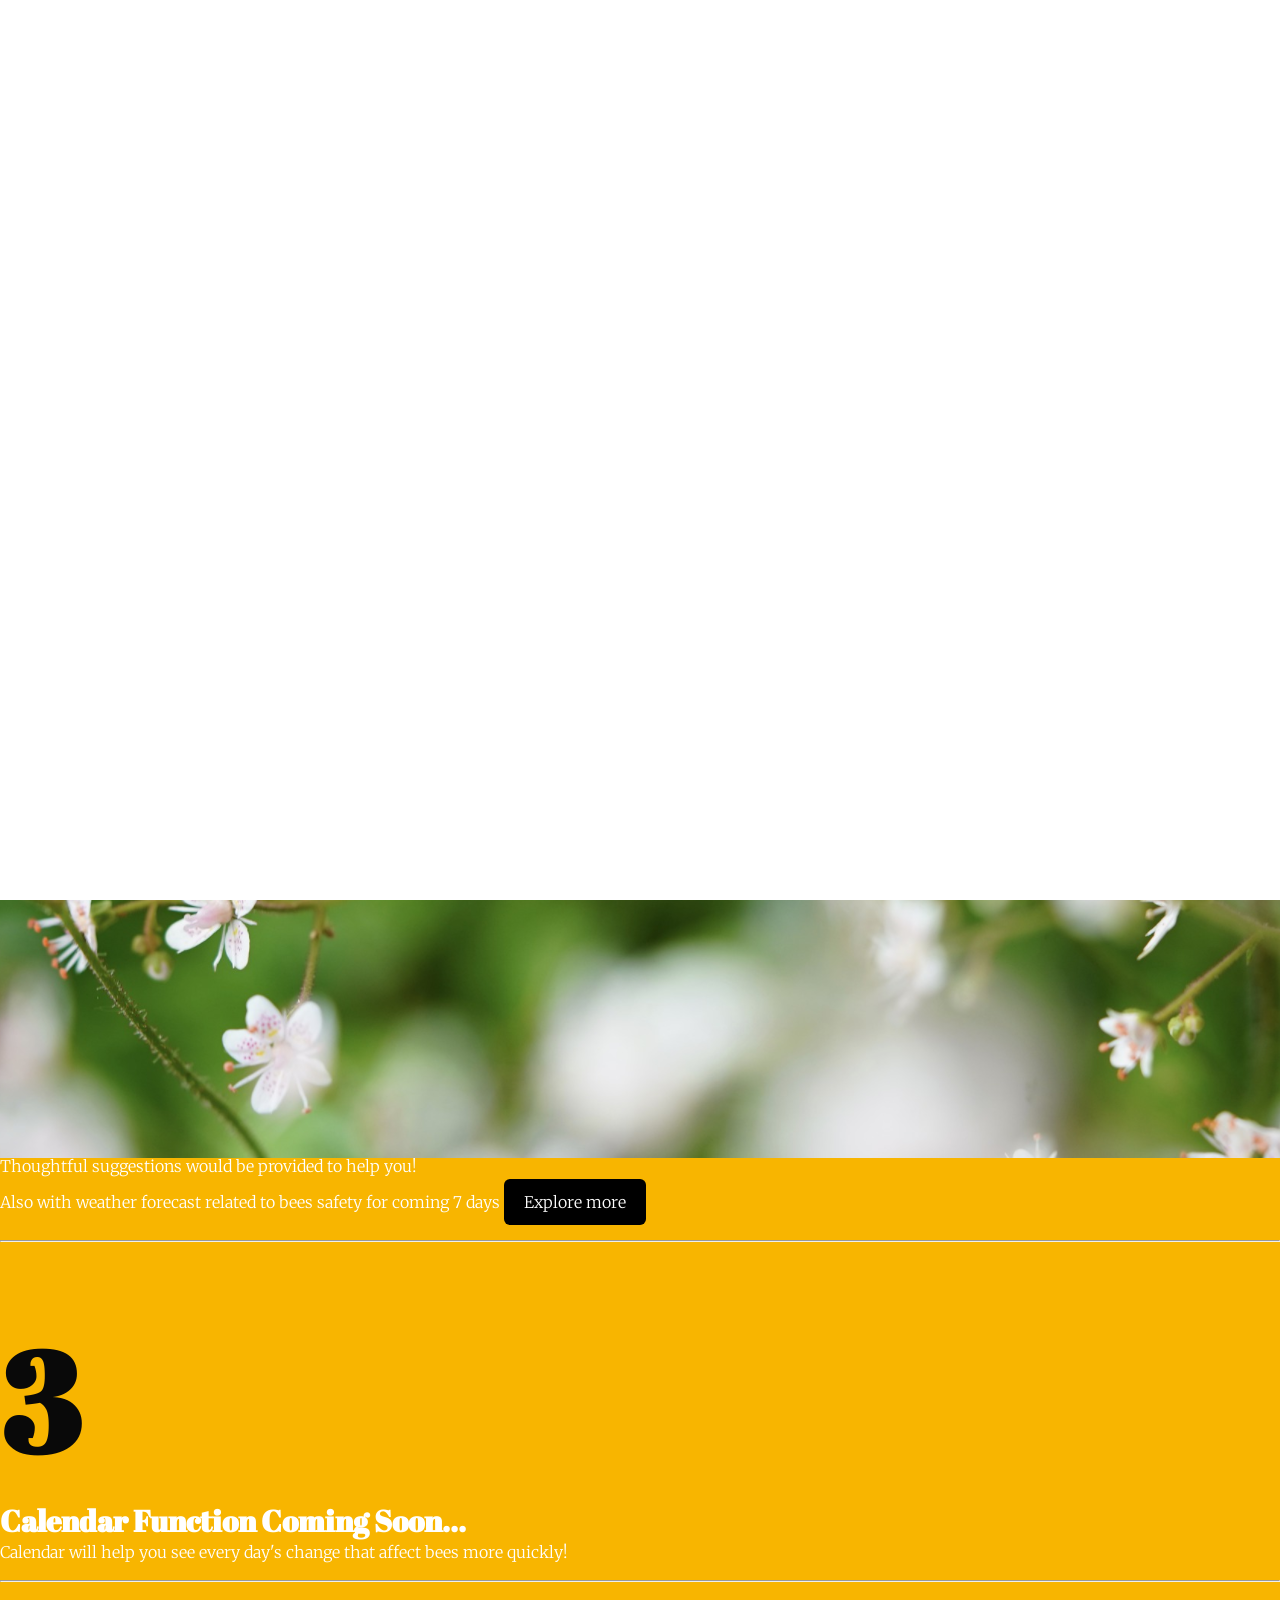
==== commit 2bd54385: "Merging Backend and Frontend" ====
--- a/index.html
+++ b/index.html
@@ -1,36 +1,346 @@
-<html>
-    <head>
-        <title>search</title>
-        <link href="input box.css" rel="stylesheet" type="text/css" media="all" />
-        <!-- font-awesome icons -->
-	    <link href="fontawesome.css" rel="stylesheet"> 
-        <link href="//fonts.googleapis.com/css?family=Nunito:200,200i,300,300i,400,400i,600,600i,700,700i,800,800i,900,900i" rel="stylesheet">
-        <link rel="stylesheet" type="text/css" href="//fonts.googleapis.com/css?family=Abril+Fatface" />
-        <link href='https://fonts.googleapis.com/css?family=Caveat' rel='stylesheet'>
-    </head>
-    <body>
-
+<!DOCTYPE html>
+<!--[if IE 7]>    <html class="no-js ie7 oldie" lang="en-US"> <![endif]-->
+<!--[if IE 8]>    <html class="no-js ie8 oldie" lang="en-US"> <![endif]-->
+<!--[if gt IE 8]><!-->
+<html lang="en">
+
+<head>
+
+    <!--meta tags -->
+    <meta charset="utf-8">
+    <meta http-equiv="X-UA-Compatible" content="IE=edge">
+    <meta name="viewport" content="width=device-width, initial-scale=1">
+    <!--meta tags ends-->
+
+    <title>Beenefit</title>
+
+    <!-- Links to logo fonts -->
+    <link rel="stylesheet" type="text/css" href="//fonts.googleapis.com/css?family=Bangers" />
+    <!-- Links to home page fonts -->
+    <link rel="stylesheet" type="text/css" href="//fonts.googleapis.com/css?family=Open+Sans" />
+    <!-- Links to our service fonts -->
+    <link rel="stylesheet" type="text/css" href="//fonts.googleapis.com/css?family=Abril+Fatface" />
+
+
+    <!--- Links to google fonts -->
+    <link href='https://fonts.googleapis.com/css?family=Open+Sans:400,300,800%7cRoboto+Mono:400,700%7cMerriweather:300%7cAbril+Fatface'
+          rel='stylesheet' >
+    <!-- Links to fonts ends -->
+
+    <!-- Bootstrap stylesheet -->
+    <link href="css/bootstrap.min.css" rel="stylesheet">
+
+    <!-- Font Icons -->
+    <link rel="stylesheet" href="https://maxcdn.bootstrapcdn.com/font-awesome/4.4.0/css/font-awesome.min.css">
+
+    <!-- Popup Images -->
+    <link rel="stylesheet" type="text/css" href="css/magnific-popup.css">
+
+    <!-- css animation -->
+    <link rel="stylesheet" type="text/css" href="css/animate.css">
+
+    <!-- custom stylesheets -->
+    <link rel="stylesheet" type="text/css" href="css/main.css">
+
+</head>
+
+<body>
+
+<!-- Start: Preloader section -->
+<div id="loader-wrapper">
+    <div id="loader"></div>
+</div>
+<!-- End: Preloader section -->
+
+<!-- DOCUMENT WRAPPER STARTS -->
+    <main>
+
+        <!-- MAIN HEADER STARTS-->
+            <header id="header">
+
+            <!-- TOP NAVIGATION -->
+            <nav class="top-navigation-bar navbar navbar-default navbar-fixed-top">
+                <div class="container">
+                <div class="row">
+                <div class="col-md-12">
+                    <!-- Brand and toggle get grouped for better mobile display -->
+                    <div class="navbar-header">
+                        <button type="button" class="navbar-toggle collapsed" 
+                                data-toggle="collapse" data-target="#top-navigation-bar" 
+                                aria-expanded="false">
+                            <span class="sr-only">Toggle navigation</span>
+                            <span class="icon-bar"></span>
+                            <span class="icon-bar"></span>
+                            <span class="icon-bar"></span>
+                        </button>
+                        <a class="navbar-brand" href="index.html">BEENEFIT<span class="thin"></span></a>
+                    </div>
+
+                    <!-- Collect the nav links, forms, and other content for toggling -->
+                    <div class="collapse navbar-collapse" id="top-navigation-bar">
+                        <ul class="nav navbar-nav navbar-right">
+                            <li class="active"><a href="index.html">Home</a></li>
+                            <li><a href="about.html">Bee Aware of Weather</a></li>
+                            <!-- <li><a href="contact.html">Get in Touch</a></li>                             -->
+                        </ul>
+                    </div>
+                    <!-- /.navbar-collapse -->
+                    </div>
+                    </div>
+                </div>
+                <!-- /.container-->
+            </nav>
+            <!-- TOP NAVIGATION ENDS -->
+
+        </header>
         
-        <div class="container">
+        <!-- main header ends-->
+
+        <section id="banner" class="banner">
             
-                <h1> To know your area is for bee or not</h1> 
-                <h2  style = "font-family:Caveat; font-size: 25px; color: rgb(119, 119, 119)">Please enter your postcode here:</h2>
-                
-            <form action="test_copy.php" method="post" class="Search">
-              <input class="Search-box" type="text" name="search" id="Search-box" autocomplete="off" placeholder="Enter the postocde">
-              <label class="Search-label" for="Search-box"><i class="fa fa-search"></i></label>
+            <div class="container">
+            <div id="ghughu-banner-carousel" class="carousel slide carousel-fade" data-ride="carousel">
               
-            </form>
-          </div>
-
-
-      
-        
-            
-
-    </body>
+               <!-- Indicators -->
+                  <ol class="carousel-indicators">
+                    <li data-target="#ghughu-banner-carousel" data-slide-to="0" class="active"></li>
+                    <li data-target="#ghughu-banner-carousel" data-slide-to="1"></li>
+                    <li data-target="#ghughu-banner-carousel" data-slide-to="2"></li>
+                  </ol>
+
+              <!-- Wrapper for slides -->
+              <div class="carousel-inner full-height" role="listbox">
+                <div class="item active banner-item">
+                        <div class="row">
+                        <div class="col-sm-7">
+                              <h1 class="animated fadeInUp delay-2">How to
+                                protect bees when bad weather is coming?</h1>
+                              <p class="animated fadeInUp delay-3">We provide real-time weather forcasts and advice on bee keeping.</p>
+                        </div>
+                        <div class="col-sm-5 text-center hidden-xs">
+                            <img src="images/banner-carousel/browser.png" class="animated fadeInUp delay-4 img-responsive" alt="banner">
+                        </div>
+                        </div>
+                </div>
+
+                <div class="item banner-item">
+                    <div class="row">
+                        <div class="col-sm-7">
+                              <h1 class="animated fadeInUp delay-2">How Beenefit help me to protect my bees - truely useful!</h1>
+                              <p class="animated fadeInUp delay-3">Experience shared by Bob  <br>
+                                - an amateur beekeeper</p>
+                                
+                        </div>
+                        <div class="col-sm-5 text-center hidden-xs">
+                            <img src="images/banner-carousel/mobile.png" class="animated fadeInUp delay-4 img-responsive" alt="banner">
+                        </div>
+                    </div>
+                </div>
+
+                <div class="item banner-item">
+                    <div class="row">
+                        <div class="col-sm-7">
+                              <h1 class="animated fadeInUp delay-2">How to
+                                take measures coping with bad weathers that affect bees?</h1>
+                              <p class="animated fadeInUp delay-3">We provide click and search to help you !</p>
+                        </div>
+                        <div class="col-sm-5 text-center hidden-xs">
+                            <img src="images/banner-carousel/monitor.png" class="animated fadeInUp delay-4 img-responsive" alt="banner">
+                        </div>
+                    </div>
+                </div>
+
+                </div>                
+              </div>
+
+              <!-- Controls -->
+              <a class="left carousel-control" href="#ghughu-banner-carousel" role="button" data-slide="prev">
+                <i><img src="images/banner-carousel/arrow-left.svg" alt="icons"></i>
+              </a>
+              <a class="right carousel-control" href="#ghughu-banner-carousel" role="button" data-slide="next">
+                <i><img src="images/banner-carousel/arrow-right.svg" alt="banner"></i>
+              </a>
+             </div> 
+        </section>
+
+        <section id="who-are-we" class="who-are-we page">
+            <div class="container wow fadeInUp">
+                <div class="row">
+                    <div class="col-sm-5 col-md-6">
+                        <h10>Who Are We</h10>
+                    </div>
+                    <div class="col-sm-7 col-md-6">
+                        <p1>We are Atomic Reactors. 
+                            We dedicated to provide Weather forecast and suggestions to amateur beekeepers who are not familliar with 
+                            the impact of bad weathers on bees. We also help them to adopt healthy beekeeping practices. </p1>
+                    </div>
+                </div>
+            </div>
+        </section>
+        <!-- most probably like canvas -->
+        <section id="services" class="services page">
+            <div class="container wow fadeInUp">
+                <div class="row">
+                    <div class="col-md-12 main-heading">
+                      <h9>Our Services</h9>  
+                    </div>
+                    <div class="col-md-12">
+                        <div class="row">
+                            <div class="service clearfix">
+                                <div class="col-sm-4 col-md-5">
+                                    <span class="service-number">1</span>
+                                </div>
+                                <div class="col-sm-8 col-md-7">
+                                    <h11>We Provide Weather Prediction</h11>
+                                    <p>We provide the system for beekeepers to ensure the safe weather for bees
+                                        <style>
+                                            .button {
+                                              display: inline-block;
+                                              padding: 10px 20px;
+                                              text-align: center;
+                                              text-decoration: none;
+                                              color: #ffffff;
+                                              background-color: #000000;
+                                              border-radius: 6px;
+                                              outline: none;
+                                            }
+                                          </style>
+                                        <a class="button" href="about.html">Explore more</a>
+                                    </p><hr>
+
+                                </div>
+                            </div>
+                        </div>
+                    </div>
+
+                    <div class="col-md-12">
+                        <div class="row">
+                            <div class="service clearfix">
+                                <div class="col-sm-4 col-md-5">
+                                    <span class="service-number">2</span>
+                                </div>
+                                <div class="col-sm-8 col-md-7">
+                                    <h11>We provide feeding advice according to weather conditions.</h11>
+                                    <p>Thoughtful suggestions would be provided to help you!
+                                        <br>Also with weather forecast related to bees safety for coming 7 days
+                                        <style>
+                                            .button {
+                                              display: inline-block;
+                                              padding: 10px 20px;
+                                              text-align: center;
+                                              text-decoration: none;
+                                              color: #ffffff;
+                                              background-color: #000000;
+                                              border-radius: 6px;
+                                              outline: none;
+                                            }
+                                          </style>
+                                        <a class="button" href="about.html">Explore more</a>
+                                    </p><hr>
+                                </div>
+                            </div>
+                        </div>
+                    </div>
+
+                    <div class="col-md-12">
+                        <div class="row">
+                            <div class="service clearfix">
+                                <div class="col-sm-4 col-md-5">
+                                    <span class="service-number">3</span>
+                                </div>
+                                <div class="col-sm-8 col-md-7">
+                                    <h11>Calendar Function Coming Soon...</h11>
+                                    <p>Calendar will help you see every day's change that affect bees more quickly!</p> <hr>
+                                </div>
+                            </div>
+                        </div>
+                    </div>
+                  
+                </div>
+            </div>            
+        </section>
+
+        <!-- CTA section starts -->
+        <!-- <section id="cta" class="cta page"> 
+            <div class="container wow fadeInUp">
+                <div class="row">
+                    <div class="col-sm-6">
+                        <h1>Let Us Help ..</h1>
+                    </div>
+                    <div class="col-sm-6">
+                        <button class="btn btn-block custom-button">Get In Touch</button>
+                    </div> -->
+                </div><!-- End: .row -->
+            </div><!-- End: .container-->
+        </section> 
+        <!-- CTA section ends -->
+
+         <!-- footer section starts -->
+          <!-- <footer id="footer" class="footer">  
+            <div class="container">
+                <div class="row">
+                    <div class="footer-wrapper clearfix page wow fadeInUp">
+                    <div class="col-md-6 footer-left">
+                        <div class="row">
+                            <div class="col-xs-6">
+                                <div class="footer-link footer-link-1">
+                                    <h4>Create Free Account</h4>
+                                    <ul>
+                                        <li><a href="#">View courses</a></li>
+                                        <li><a href="#">Discuss</a></li>
+                                        <li><a href="#">Suggest course</a></li>
+                                        <li><a href="#">View courses</a></li>
+                                        <li><a href="#">Discuss</a></li>
+                                        <li><a href="#">Suggest course</a></li>
+                                    </ul>
+                                </div>
+                            </div>
+                            <div class="col-xs-6">
+                                <div class="footer-link footer-link-2">
+                                    <h4>Create Free Account</h4>
+                                    <ul>
+                                        <li><a href="#">View courses</a></li>
+                                        <li><a href="#">Discuss</a></li>
+                                        <li><a href="#">Suggest course</a></li>
+                                        <li><a href="#">View courses</a></li>
+                                        <li><a href="#">Discuss</a></li>
+                                        <li><a href="#">Suggest course</a></li>
+                                    </ul>
+                                </div>
+                            </div>
+                        </div>
+                    </div>
+                    <div class="col-md-5 col-md-offset-1 footer-text">
+                        <p>Lorem ipsum dolor sit amet, consectetur adipisicing elit, sed do eiusmod tempor incididunt ut labore et dolore magna aliqua. Ut enim ad minim veniam, quis nostrud exercitation ullamco laboris nisi ut aliquip</p>
+                        <span>&copy; 2016 G&amp;G. Theme By <a href="https://themewagon.com/" target="_blank">ThemeWagon</a></span>
+                    </div>
+                    </div> -->
+                </div><!-- End: .row -->
+            </div><!-- End: .container-->
+        </footer> 
+        <!-- footer section ends -->
+
+    </main>
+<!-- DOCUMENT WRAPPER ENDS -->
+
+
+
+<!-- SCRIPTS -->
+
+    <!-- jQuery (necessary for all the plugins) -->
+    <script src="js/jquery-1.11.2.min.js"></script>
+
+    <!-- Include all compiled plugins (below), or include individual files as needed -->
+    <script type="text/javascript" src="js/jquery.magnific-popup.min.js"></script>
+    <script type="text/javascript" src="js/jquery.easing.min.js"></script>
+    <script type="text/javascript" src="js/wow.min.js"></script>
+    <script src="http://maps.google.com/maps/api/js"></script>
+    <script src="js/gmaps.js"></script>
+    <script src="js/bootstrap.min.js"></script>
+    <script src="js/main.js"></script>
+
+<!-- SCRIPTS ENDS -->
+</body>
 
 </html>
 
-
-   
--- a/css/main.css
+++ b/css/main.css
@@ -0,0 +1,921 @@
+/*
+	GhuGhu Agency
+	Author: Wahid Polin
+	Version: 0.0.1
+*/
+/* http://meyerweb.com/eric/tools/css/reset/ 
+   v2.0 | 20110126
+   License: none (public domain)
+*/
+/* line 18, ../scss/base/_reset.scss */
+html, body, div, span, applet, object, iframe,
+h1, h2, h3, h4, h5, h6, p, blockquote, pre,
+a, abbr, acronym, address, big, cite, code,
+del, dfn, em, img, ins, kbd, q, s, samp,
+small, strike, strong, sub, sup, tt, var,
+b, u, i, center,
+dl, dt, dd, ol, ul, li,
+fieldset, form, label, legend,
+table, caption, tbody, tfoot, thead, tr, th, td,
+article, aside, canvas, details, embed,
+figure, figcaption, footer, header, hgroup,
+menu, nav, output, ruby, section, summary,
+time, mark, audio, video {
+  margin: 0;
+  padding: 0;
+  border: 0;
+  font-size: 100%;
+  font: inherit;
+  vertical-align: baseline;
+}
+
+/* HTML5 display-role reset for older browsers */
+/* line 28, ../scss/base/_reset.scss */
+article, aside, details, figcaption, figure,
+footer, header, hgroup, menu, nav, section {
+  display: block;
+}
+
+/* line 31, ../scss/base/_reset.scss */
+body {
+  line-height: 1;
+}
+
+/* line 34, ../scss/base/_reset.scss */
+ol, ul {
+  list-style: none;
+}
+
+/* line 37, ../scss/base/_reset.scss */
+blockquote, q {
+  quotes: none;
+}
+
+/* line 41, ../scss/base/_reset.scss */
+blockquote:before, blockquote:after,
+q:before, q:after {
+  content: '';
+  content: none;
+}
+
+/* line 45, ../scss/base/_reset.scss */
+table {
+  border-collapse: collapse;
+  border-spacing: 0;
+}
+
+/*font*/
+/* line 1, ../scss/base/_base.scss */
+body {
+  font-family: "Merriweather", "Serif";
+  color: white;
+  font-size: 14px;
+  font-weight: 300;
+  line-height: 24px;
+}
+
+/* line 9, ../scss/base/_base.scss */
+a {
+  color: black;
+}
+
+/* line 13, ../scss/base/_base.scss */
+span.thin {
+  font-weight: 300;
+}
+
+/* line 17, ../scss/base/_base.scss */
+.page {
+  padding: 60px 0;
+}
+
+/* line 21, ../scss/base/_base.scss */
+.page-top {
+  padding: 110px 0 60px;
+}
+
+/* line 25, ../scss/base/_base.scss */
+h1 {
+  font-family: "Open Sans";
+  font-size: 20px;
+  line-height: 1;
+  font-weight: bold;
+  
+}
+
+/* line 31, ../scss/base/_base.scss */
+h2 {
+  font-family: "Open sans", "Sans Serif";
+  font-size: 24px;
+  font-weight: 800;
+  line-height: 1.5;
+}
+
+/* line 38, ../scss/base/_base.scss */
+h3 {
+  font-family: "Open sans", "Sans Serif";
+  font-size: 20px;
+  font-weight: 300;
+  line-height: 1.5;
+  text-transform: uppercase;
+  letter-spacing: 3px;
+  color: #ffffff;
+}
+
+/* line 48, ../scss/base/_base.scss */
+h4 {
+  font-family: "Open sans", "Sans Serif";
+  font-weight: 800;
+  font-size: 30px;
+  text-transform: uppercase;
+  margin-bottom: 5px;
+}
+
+/* line 56, ../scss/base/_base.scss */
+p {
+  
+  margin-bottom: 15px;
+}
+p1 {
+  color:#090909;
+  margin-bottom: 15px;
+}
+
+
+h8 {
+  color:#090909;
+  font-family: " FatfAbrilace";
+  font-size: 52px;
+  line-height: 1;
+}
+h9 {
+  font-family: "Abril Fatface";
+  font-size: 52px;
+  line-height: 1;
+  font-weight: bold;
+
+}
+h10 {
+  font-family: "Abril Fatface";
+  font-size: 52px;
+  line-height: 1;
+  font-weight: bold;
+  color:black
+}
+
+h11 {
+  font-family: "Abril Fatface";
+  font-size: 30px;
+  line-height: 1;
+  font-weight: bold;
+
+}
+
+
+
+/* line 1, ../scss/layout/_nav.scss */
+.navbar {
+  font-family: "Open sans", "Sans Serif";
+}
+
+/* line 4, ../scss/layout/_nav.scss */
+.navbar-default {
+  background-color: #ffffff;
+  border: none;
+}
+/* line 8, ../scss/layout/_nav.scss */
+.navbar-default .navbar-brand {
+  font-family: "Bangers";
+  font-weight: 800;
+  color: rgb(0, 0, 0);
+  font-size: 24px;
+  padding: 15px 0;
+}
+/* line 15, ../scss/layout/_nav.scss */
+.navbar-default .navbar-brand:hover {
+  color: #f8b500;
+}
+/* line 19, ../scss/layout/_nav.scss */
+.navbar-default .navbar-brand span.thin {
+  font-family: "Open sans", "Sans Serif";
+}
+/* line 24, ../scss/layout/_nav.scss */
+.navbar-default .navbar-toggle {
+  border: none;
+  background-color: #f8b500;
+}
+/* line 28, ../scss/layout/_nav.scss */
+.navbar-default .navbar-toggle:hover, .navbar-default .navbar-toggle:focus {
+  background-color: #f8b500;
+}
+/* line 32, ../scss/layout/_nav.scss */
+.navbar-default .navbar-toggle .icon-bar {
+  background-color: rgb(0, 0, 0);
+}
+/* line 37, ../scss/layout/_nav.scss */
+.navbar-default .navbar-nav > li > a {
+  color: black;
+  text-transform: uppercase;
+  letter-spacing: 2px;
+  font-size: 14px;
+  font-weight: 800;
+  transition: all 0.3s;
+  padding-top: 20px;
+  padding-bottom: 20px;
+}
+/* line 47, ../scss/layout/_nav.scss */
+.navbar-default .navbar-nav > li > a:hover {
+  background-color: transparent;
+  color: #f8b500;
+}
+/* line 52, ../scss/layout/_nav.scss */
+.navbar-default .navbar-nav > li > a:focus {
+  color: rgb(0, 0, 0);
+}
+/* line 57, ../scss/layout/_nav.scss */
+.navbar-default .navbar-nav > li.active > a {
+  background-color: #ffffff;
+  color: #f8b500;
+}
+/* line 61, ../scss/layout/_nav.scss */
+.navbar-default .navbar-nav > li.active > a:hover {
+  background-color: transparent;
+  color: #f8b500;
+}
+/* line 67, ../scss/layout/_nav.scss */
+.navbar-default .navbar-collapse {
+  background-color: #ffffff;
+  border: none;
+  padding-right: 40px;
+}
+
+/* line 1, ../scss/layout/_footer.scss */
+.footer {
+  background-color: #ffffff;
+  font-family: "Roboto Mono";
+  font-size: 12px;
+}
+/* line 6, ../scss/layout/_footer.scss */
+.footer h4 {
+  font-family: "Roboto Mono";
+  text-transform: none;
+  font-size: 14px;
+  font-weight: 700;
+  margin-bottom: 15px;
+}
+/* line 14, ../scss/layout/_footer.scss */
+.footer ul {
+  margin-bottom: 40px;
+}
+
+/* line 20, ../scss/layout/_footer.scss */
+.footer-wrapper {
+  border-top: 1px solid #222;
+  padding: 60px 0;
+}
+
+/* line 1, ../scss/modules/_blocks.scss */
+.service {
+  padding: 35px 0 40px;
+  border-top: 1px solid #f8b500;
+}
+/* line 5, ../scss/modules/_blocks.scss */
+.service h2 {
+  margin-bottom: 15px;
+}
+
+/* line 10, ../scss/modules/_blocks.scss */
+.service-number {
+  font-family: "Abril Fatface";
+  font-size: 100px;
+  color: #090909;
+  margin-top: -30px;
+  display: inline-block;
+  font-weight: 700;
+  line-height: 1.5;
+}
+
+/*section snippets*/
+/* line 24, ../scss/modules/_blocks.scss */
+.section-snippet {
+  margin-bottom: 20px;
+}
+/* line 27, ../scss/modules/_blocks.scss */
+.section-snippet span {
+  font-family: "Open sans", "Sans Serif";
+  font-weight: 400;
+  display: block;
+  color: #f8b500;
+  margin-left: 5px;
+}
+/* line 34, ../scss/modules/_blocks.scss */
+.section-snippet span.snippet-heading {
+  text-transform: uppercase;
+  font-weight: 800;
+  color: #bbb;
+  letter-spacing: 1px;
+}
+/* line 41, ../scss/modules/_blocks.scss */
+.section-snippet span:last-child {
+  margin-bottom: 40px;
+}
+
+/* team member */
+/* line 52, ../scss/modules/_blocks.scss */
+.team-member {
+  padding: 40px 0;
+}
+/* line 55, ../scss/modules/_blocks.scss */
+.team-member::first-of-type {
+  padding-top: 0;
+  border: none;
+}
+
+/* line 61, ../scss/modules/_blocks.scss */
+.team-member-img {
+  width: 100%;
+  height: 230px;
+  background-image: url("../images/about-us/5.jpg");
+  background-size: cover;
+  background-position: center center;
+  background-repeat: no-repeat;
+  margin-bottom: 40px;
+  border-top: 5px solid #090909;
+}
+
+/* line 73, ../scss/modules/_blocks.scss */
+.team-member-contact {
+  margin-bottom: 40px;
+}
+
+/* line 78, ../scss/modules/_blocks.scss */
+.team-member-desc-heading {
+  margin-bottom: 20px;
+}
+/* line 81, ../scss/modules/_blocks.scss */
+.team-member-desc-heading h4 {
+  margin-bottom: 10px;
+}
+/* line 85, ../scss/modules/_blocks.scss */
+.team-member-desc-heading span {
+  font-size: 18px;
+  color: #f8b500;
+}
+
+/*map*/
+/* line 93, ../scss/modules/_blocks.scss */
+#map {
+  height: 350px;
+  color: #090909;
+  box-shadow: 0px 0px 45px rgba(0, 0, 0, 0.1), 0px 0px 45px rgba(0, 0, 0, 0.2);
+}
+
+/* line 1, ../scss/modules/_buttons.scss */
+.custom-button {
+  font-family: "Open sans", "Sans Serif";
+  border-radius: 0;
+  height: 60px;
+  background-color: #f8b500;
+  color: #fff;
+  font-size: 24px;
+  font-weight: 800;
+  text-transform: uppercase;
+  transition: all 0.3s;
+}
+/* line 12, ../scss/modules/_buttons.scss */
+.custom-button:hover {
+  background-color: #f8b500;
+}
+
+/* line 1, ../scss/modules/_sections.scss */
+.page {
+  padding: 60px 0;
+}
+
+/* line 5, ../scss/modules/_sections.scss */
+.main-heading {
+  margin-bottom: 40px;
+}
+
+/* banner section */
+/* line 11, ../scss/modules/_sections.scss */
+.banner {
+  background-color: #f8b500;
+}
+/* line 14, ../scss/modules/_sections.scss */
+.banner .container {
+  position: relative;
+}
+/* line 18, ../scss/modules/_sections.scss */
+.banner h1 {
+  margin-bottom: 20px;
+}
+/* line 22, ../scss/modules/_sections.scss */
+.banner p {
+  max-width: 470px;
+}
+
+/*who are we section*/
+/* line 30, ../scss/modules/_sections.scss */
+.who-are-we {
+  background-color: #fff;
+}
+/* line 33, ../scss/modules/_sections.scss */
+.who-are-we h1 {
+  margin-bottom: 40px;
+}
+
+/* line 38, ../scss/modules/_sections.scss */
+.services {
+  background-color: #f8b500;
+}
+
+/*cta*/
+/* line 44, ../scss/modules/_sections.scss */
+.cta {
+  background-color: #090909;
+}
+
+/* line 49, ../scss/modules/_sections.scss */
+.cta h1 {
+  margin-bottom: 40px;
+}
+
+/*about banner*/
+/* line 55, ../scss/modules/_sections.scss */
+.about-banner {
+  background-color: #f8b500;
+}
+
+/* line 59, ../scss/modules/_sections.scss */
+.about-heading {
+  position: absolute;
+  top: 35%;
+}
+
+/* line 64, ../scss/modules/_sections.scss */
+.about-heading h3 {
+  margin-bottom: 10px;
+}
+
+/*about-us*/
+/* line 71, ../scss/modules/_sections.scss */
+.about-us {
+  background-color: #090909;
+}
+/* line 74, ../scss/modules/_sections.scss */
+.about-us h1 {
+  margin-bottom: 40px;
+}
+
+/* team members */
+/* line 82, ../scss/modules/_sections.scss */
+.team-members {
+  background-color: #fff;
+  color: #444;
+}
+
+/*address*/
+/* line 89, ../scss/modules/_sections.scss */
+.address {
+  background-color: #f8b500;
+}
+/* line 92, ../scss/modules/_sections.scss */
+.address h1 {
+  margin-bottom: 30px;
+}
+
+/* line 97, ../scss/modules/_sections.scss */
+.address-table {
+  color: #fff;
+  border-top: 1px solid #f8b500;
+  margin-bottom: 60px;
+}
+/* line 102, ../scss/modules/_sections.scss */
+.address-table td {
+  border-bottom: 1px solid #f8b500;
+}
+
+/*email us*/
+/* line 113, ../scss/modules/_sections.scss */
+.address-wrapper,
+.email-wrapper,
+.form-wrapper,
+.map-wrapper,
+.footer-wrapper {
+  max-width: 500px;
+  margin: 0 auto;
+}
+
+/* line 118, ../scss/modules/_sections.scss */
+.email-us {
+  background-color: #090909;
+}
+/* line 121, ../scss/modules/_sections.scss */
+.email-us h1 {
+  margin-bottom: 30px;
+}
+
+/*prelooader */
+/* line 3, ../scss/modules/_components.scss */
+#loader-wrapper {
+  position: fixed;
+  top: 0;
+  left: 0;
+  right: 0;
+  bottom: 0;
+  background-color: #fff;
+  /* change if the mask should have another color then white */
+  z-index: 9999;
+  /* makes sure it stays on top */
+}
+
+/* line 14, ../scss/modules/_components.scss */
+#loader {
+  width: 200px;
+  height: 200px;
+  position: absolute;
+  left: 50%;
+  /* centers the loading animation horizontally one the screen */
+  top: 50%;
+  /* centers the loading animation vertically one the screen */
+  background-image: url(../images/Preloader_1.gif);
+  /* path to your loading animation */
+  background-repeat: no-repeat;
+  background-position: center;
+  margin: -100px 0 0 -100px;
+  /* is width and height divided by two */
+}
+
+/* banner carousel */
+/* line 34, ../scss/modules/_components.scss */
+.banner-item {
+  position: absolute;
+  top: 20%;
+}
+/* line 38, ../scss/modules/_components.scss */
+/*.banner-item img {
+  box-shadow: 0px 0px 45px rgba(0, 0, 0, 0.2), 0px 0px 45px rgba(0, 0, 0, 0.2);
+}*/
+
+/* line 45, ../scss/modules/_components.scss */
+.carousel-control {
+  position: absolute;
+  top: 100%;
+  margin-top: -50px;
+  bottom: 0;
+  left: 0;
+  width: 70px;
+  height: 50px;
+  font-size: 20px;
+  color: #fff;
+  text-align: center;
+  text-shadow: 0 1px 2px rgba(0, 0, 0, 0.6);
+  background-color: rgba(0, 0, 0, 0);
+  filter: alpha(opacity=100);
+  opacity: 1;
+}
+/* line 61, ../scss/modules/_components.scss */
+.carousel-control.right {
+  margin-right: 15px;
+  /*to neget the col padding to align with container*/
+  background-color: #090909;
+}
+/* line 65, ../scss/modules/_components.scss */
+.carousel-control.right i img {
+  margin-top: 12px;
+}
+/* line 70, ../scss/modules/_components.scss */
+.carousel-control.left {
+  left: 100%;
+  margin-left: -286px;
+  background-color: #090909;
+}
+/* line 75, ../scss/modules/_components.scss */
+.carousel-control.left i img {
+  margin-top: 12px;
+}
+/* line 80, ../scss/modules/_components.scss */
+.carousel-control a {
+  line-height: 0;
+}
+
+/* line 87, ../scss/modules/_components.scss */
+.carousel-indicators {
+  background-color: #090909;
+  width: 131px;
+  height: 50px;
+  bottom: 0;
+  left: 100%;
+  margin-left: -201px;
+  top: 100%;
+  margin-top: -50px;
+  padding-top: 14px;
+  border-left: 1px solid #1a1a1a;
+  border-right: 1px solid #1a1a1a;
+}
+/* line 100, ../scss/modules/_components.scss */
+.carousel-indicators li {
+  background-color: #fff;
+  border: none;
+  border-radius: 10px;
+}
+/* line 106, ../scss/modules/_components.scss */
+.carousel-indicators .active {
+  width: 12px;
+  height: 12px;
+  margin: 0;
+  background-color: #f8b500;
+}
+
+/* =================  CAROUSEL CUSTOM FADE EFFECT ===================== */
+/* line 120, ../scss/modules/_components.scss */
+.carousel-fade .carousel-inner .item {
+  -webkit-transition-property: opacity;
+  transition-property: opacity;
+}
+
+/* line 126, ../scss/modules/_components.scss */
+.carousel-fade .carousel-inner .item,
+.carousel-fade .carousel-inner .active.left,
+.carousel-fade .carousel-inner .active.right {
+  opacity: 0;
+}
+
+/* line 131, ../scss/modules/_components.scss */
+.carousel-fade .carousel-inner .active,
+.carousel-fade .carousel-inner .next.left,
+.carousel-fade .carousel-inner .prev.right {
+  opacity: 1;
+}
+
+/* line 137, ../scss/modules/_components.scss */
+.carousel-fade .carousel-inner .next,
+.carousel-fade .carousel-inner .prev,
+.carousel-fade .carousel-inner .active.left,
+.carousel-fade .carousel-inner .active.right {
+  left: 0;
+  -webkit-transform: translate3d(0, 0, 0);
+  transform: translate3d(0, 0, 0);
+}
+
+/* line 142, ../scss/modules/_components.scss */
+.carousel-fade .carousel-control {
+  z-index: 2;
+}
+
+/* line 1, ../scss/modules/_forms.scss */
+.form-wrapper {
+  font-family: "Roboto Mono";
+  background-color: #fff;
+  color: #090909;
+  padding: 20px;
+}
+
+/* line 8, ../scss/modules/_forms.scss */
+label, input, textarea {
+  display: block;
+  width: 100%;
+  outline: none;
+}
+
+/* line 14, ../scss/modules/_forms.scss */
+label {
+  font-weight: 700;
+  margin-bottom: 7px;
+}
+
+/* line 19, ../scss/modules/_forms.scss */
+input, textarea {
+  background-color: #f7f7f7;
+  border: 1px solid #ddd;
+  padding: 10px 5px;
+  margin-bottom: 20px;
+}
+
+/* line 26, ../scss/modules/_forms.scss */
+textarea {
+  height: 130px;
+  margin-bottom: 20px;
+}
+
+/* line 31, ../scss/modules/_forms.scss */
+input.custom-button {
+  border: none;
+  font-family: "Roboto Mono";
+}
+
+/* line 36, ../scss/modules/_forms.scss */
+label.local-error {
+  background-color: #FCF8E3;
+  color: #C74581;
+  font-weight: 300;
+  font-size: 12px;
+  margin-top: -10px;
+  margin-bottom: 20px;
+  padding: 3px 20px;
+  border-radius: 2px;
+}
+
+/* line 1, ../scss/modules/_tables.scss */
+table {
+  font-family: 'Roboto Mono';
+  font-size: 12px;
+  color: #444;
+  width: 100%;
+}
+/* line 8, ../scss/modules/_tables.scss */
+table tr td {
+  padding: 15px 0;
+  border-bottom: 1px solid #d5d5d5;
+}
+/* line 12, ../scss/modules/_tables.scss */
+table tr td:first-of-type {
+  width: 30%;
+  font-weight: 700;
+}
+
+/* =================  CAROUSEL ANIMATION DELAY ===================== */
+/* line 3, ../scss/modules/_animations.scss */
+.delay-1 {
+  -webkit-animation-delay: 300ms;
+  -moz-animation-delay: 300ms;
+  animation-delay: 300ms;
+}
+
+/* line 9, ../scss/modules/_animations.scss */
+.delay-2 {
+  -webkit-animation-delay: 600ms;
+  -moz-animation-delay: 600ms;
+  animation-delay: 600ms;
+}
+
+/* line 15, ../scss/modules/_animations.scss */
+.delay-3 {
+  -webkit-animation-delay: 1200ms;
+  -moz-animation-delay: 1200ms;
+  animation-delay: 1200ms;
+}
+
+/* line 21, ../scss/modules/_animations.scss */
+.delay-4 {
+  -webkit-animation-delay: 1500ms;
+  -moz-animation-delay: 1500ms;
+  animation-delay: 1500ms;
+}
+
+@media (min-width: 400px) {
+  /* line 2, ../scss/layout/responsive/_big-mobile.scss */
+  .banner-item {
+    top: 30%;
+  }
+
+  /* line 6, ../scss/layout/responsive/_big-mobile.scss */
+  .about-heading {
+    top: 40%;
+  }
+
+  /* line 10, ../scss/layout/responsive/_big-mobile.scss */
+  .form-wrapper {
+    padding: 30px;
+  }
+}
+@media (min-width: 768px) {
+  /* line 3, ../scss/layout/responsive/_tablet.scss */
+  body {
+    font-size: 16px;
+    line-height: 26px;
+  }
+
+  /* line 9, ../scss/layout/responsive/_tablet.scss */
+  h2 {
+    font-family: "Open sans", "Sans Serif";
+    font-size: 26px;
+    font-weight: 800;
+    line-height: 1.5;
+  }
+
+  /* line 16, ../scss/layout/responsive/_tablet.scss */
+  .page {
+    padding: 80px 0;
+  }
+
+  /* line 20, ../scss/layout/responsive/_tablet.scss */
+  .navbar-default {
+    background-color: transparent;
+  }
+  /* line 22, ../scss/layout/responsive/_tablet.scss */
+  .navbar-default .navbar-brand {
+    padding: 20px 40px;
+  }
+
+  /* line 28, ../scss/layout/responsive/_tablet.scss */
+  .banner-item {
+    top: 35%;
+  }
+  /* line 31, ../scss/layout/responsive/_tablet.scss */
+  .banner-item img {
+    margin-top: -10px;
+  }
+
+  /* line 36, ../scss/layout/responsive/_tablet.scss */
+  .about-us p {
+    color: #e6e6e6;
+  }
+
+  /* line 40, ../scss/layout/responsive/_tablet.scss */
+  .service-number {
+    font-size: 140px;
+  }
+
+  /* line 48, ../scss/layout/responsive/_tablet.scss */
+  .address-wrapper,
+  .email-wrapper,
+  .form-wrapper,
+  .map-wrapper,
+  .footer-wrapper {
+    max-width: 100%;
+    margin: 0;
+  }
+
+  /* line 53, ../scss/layout/responsive/_tablet.scss */
+  .address-table {
+    max-width: 350px;
+  }
+
+  /* line 57, ../scss/layout/responsive/_tablet.scss */
+  .form-wrapper {
+    padding: 40px;
+  }
+
+  /* line 61, ../scss/layout/responsive/_tablet.scss */
+  .email-us h1 {
+    margin-bottom: 100px;
+  }
+}
+@media (min-width: 992px) {
+  /* line 3, ../scss/layout/responsive/_laptop.scss */
+  h1 {
+    font-size: 62px;
+  }
+
+  /* line 7, ../scss/layout/responsive/_laptop.scss */
+  .banner-item img {
+    margin-top: -25px;
+  }
+
+  /* line 11, ../scss/layout/responsive/_laptop.scss */
+  .about-us h1 {
+    margin-bottom: 60px;
+  }
+
+  /* line 15, ../scss/layout/responsive/_laptop.scss */
+  .page-top {
+    padding: 200px 0 60px;
+  }
+
+  /* line 21, ../scss/layout/responsive/_laptop.scss */
+  .navbar-default .navbar-nav > li > a {
+    padding-top: 40px;
+    padding-bottom: 40px;
+  }
+  /* line 26, ../scss/layout/responsive/_laptop.scss */
+  .navbar-default .navbar-brand {
+    font-size: 48px;
+    padding: 40px;
+  }
+
+  /* line 32, ../scss/layout/responsive/_laptop.scss */
+  .team-member-img, .team-member-contact {
+    max-width: 350px;
+  }
+}
+@media (min-width: 1200px) {
+  /* line 2, ../scss/layout/responsive/_desktop.scss */
+  .banner-item img {
+    margin-top: -55px;
+  }
+
+  /* line 6, ../scss/layout/responsive/_desktop.scss */
+  .about-heading {
+    top: 48%;
+  }
+}
+
+.team-member-desc {
+    margin: 0px 15px;
+    text-align: justify;
+}
+
+.footer-link a:hover {
+  color: #f2013f;
+  text-decoration: none;
+}
+
+.footer-text a {
+  color: #f2013f;
+}
+
+.footer-text a:hover {
+  text-decoration: none;
+}
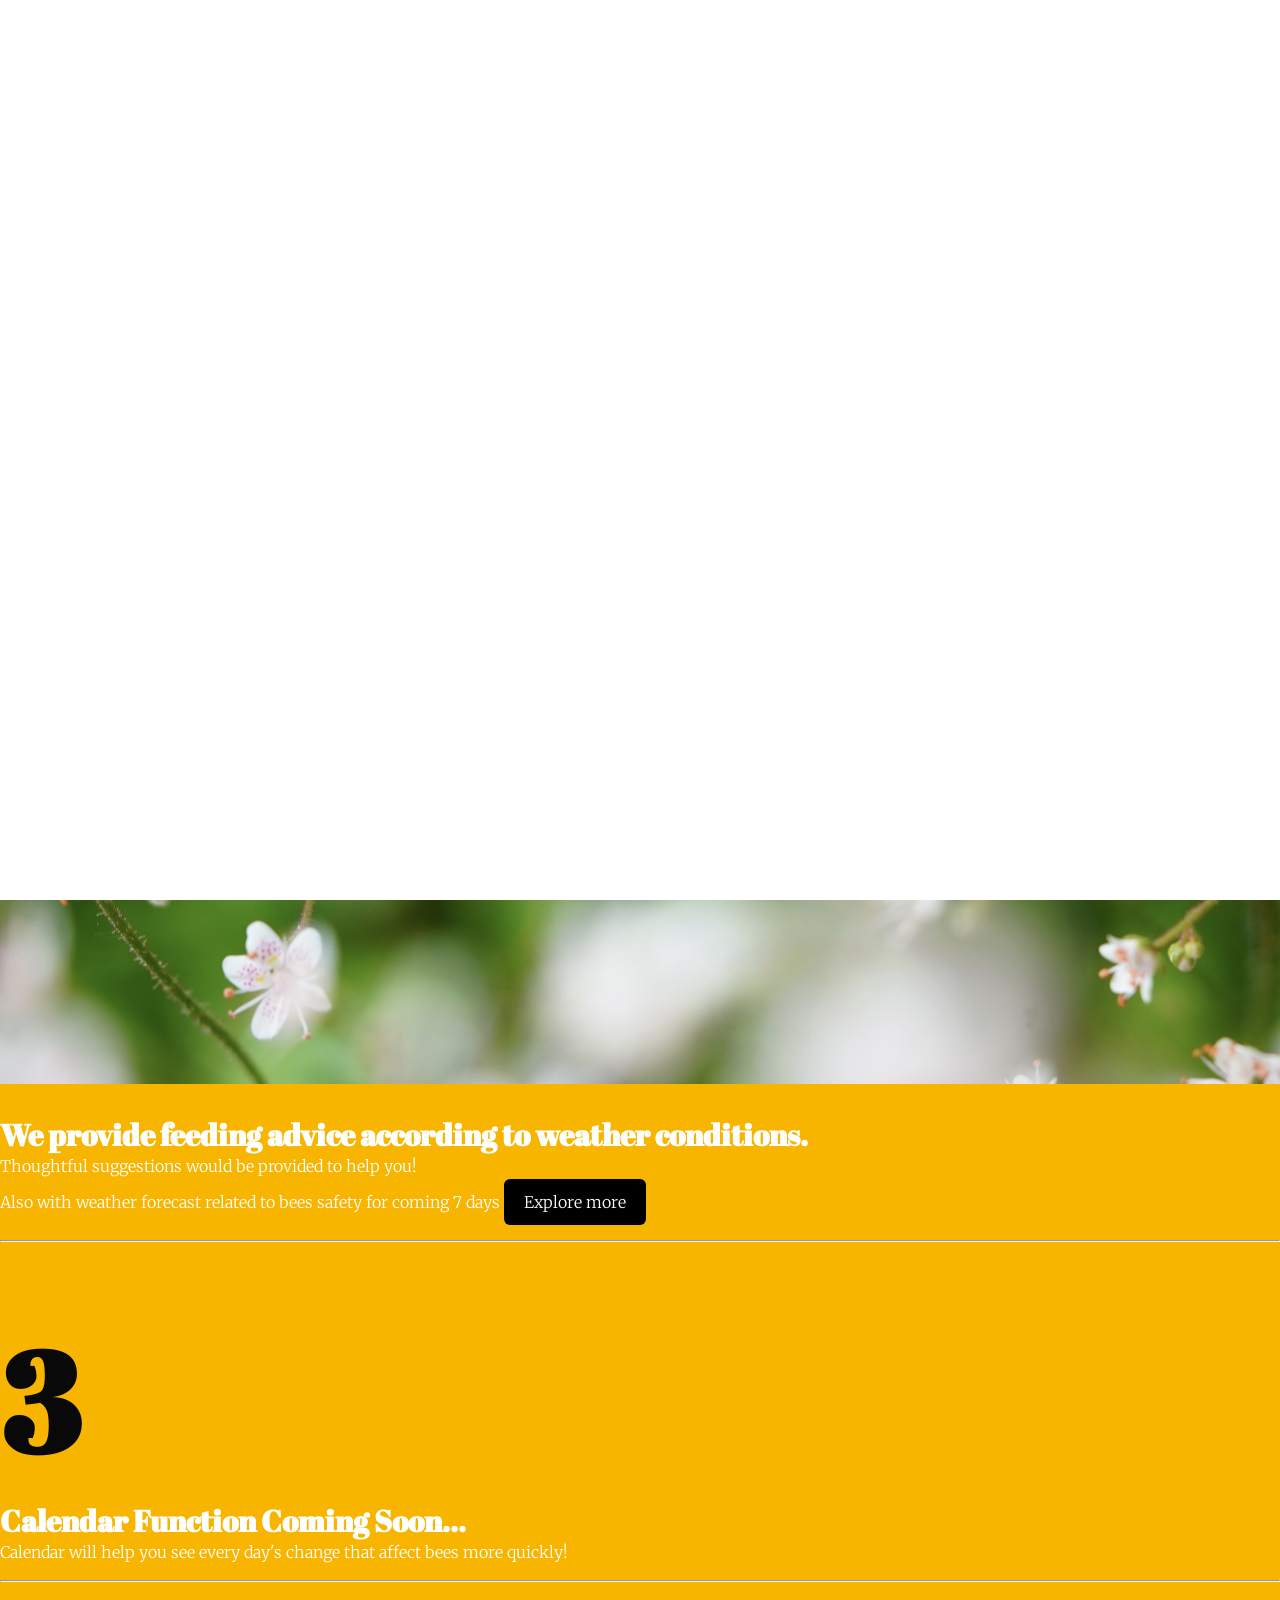
==== commit 9e75890c: "Home Page font size changed" ====
--- a/index.html
+++ b/index.html
@@ -113,7 +113,7 @@
                 <div class="item active banner-item">
                         <div class="row">
                         <div class="col-sm-7">
-                              <h1 class="animated fadeInUp delay-2">How to
+                              <h1 class="animated fadeInUp delay-2" style="font-size: 50px">How to
                                 protect bees when bad weather is coming?</h1>
                               <p class="animated fadeInUp delay-3">We provide real-time weather forcasts and advice on bee keeping.</p>
                         </div>
@@ -126,7 +126,7 @@
                 <div class="item banner-item">
                     <div class="row">
                         <div class="col-sm-7">
-                              <h1 class="animated fadeInUp delay-2">How Beenefit help me to protect my bees - truely useful!</h1>
+                              <h1 class="animated fadeInUp delay-2" style="font-size: 50px">How Beenefit help me to protect my bees - truely useful!</h1>
                               <p class="animated fadeInUp delay-3">Experience shared by Bob  <br>
                                 - an amateur beekeeper</p>
                                 
@@ -140,7 +140,7 @@
                 <div class="item banner-item">
                     <div class="row">
                         <div class="col-sm-7">
-                              <h1 class="animated fadeInUp delay-2">How to
+                              <h1 class="animated fadeInUp delay-2" style="font-size: 50px">How to
                                 take measures coping with bad weathers that affect bees?</h1>
                               <p class="animated fadeInUp delay-3">We provide click and search to help you !</p>
                         </div>
--- a/css/main.css
+++ b/css/main.css
@@ -15,7 +15,7 @@
 small, strike, strong, sub, sup, tt, var,
 b, u, i, center,
 dl, dt, dd, ol, ul, li,
-fieldset, form, label, legend,
+fieldset, form,  legend,
 table, caption, tbody, tfoot, thead, tr, th, td,
 article, aside, canvas, details, embed,
 figure, figcaption, footer, header, hgroup,
@@ -97,7 +97,7 @@
 /* line 25, ../scss/base/_base.scss */
 h1 {
   font-family: "Open Sans";
-  font-size: 20px;
+  font-size: 10px;
   line-height: 1;
   font-weight: bold;
   
@@ -465,7 +465,7 @@
 }
 /* line 74, ../scss/modules/_sections.scss */
 .about-us h1 {
-  margin-bottom: 40px;
+  margin: 40px;
 }
 
 /* team members */
@@ -672,50 +672,15 @@
   padding: 20px;
 }
 
-/* line 8, ../scss/modules/_forms.scss */
-label, input, textarea {
-  display: block;
-  width: 100%;
-  outline: none;
-}
-
-/* line 14, ../scss/modules/_forms.scss */
-label {
-  font-weight: 700;
-  margin-bottom: 7px;
-}
-
-/* line 19, ../scss/modules/_forms.scss */
-input, textarea {
-  background-color: #f7f7f7;
-  border: 1px solid #ddd;
-  padding: 10px 5px;
-  margin-bottom: 20px;
-}
-
 /* line 26, ../scss/modules/_forms.scss */
 textarea {
   height: 130px;
   margin-bottom: 20px;
 }
 
-/* line 31, ../scss/modules/_forms.scss */
-input.custom-button {
-  border: none;
-  font-family: "Roboto Mono";
-}
-
-/* line 36, ../scss/modules/_forms.scss */
-label.local-error {
-  background-color: #FCF8E3;
-  color: #C74581;
-  font-weight: 300;
-  font-size: 12px;
-  margin-top: -10px;
-  margin-bottom: 20px;
-  padding: 3px 20px;
-  border-radius: 2px;
-}
+
+
+
 
 /* line 1, ../scss/modules/_tables.scss */
 table {
@@ -918,4 +883,41 @@
 
 .footer-text a:hover {
   text-decoration: none;
+}
+
+
+.Search {
+  position: relative;
+  display: flex;
+  font-weight: 400;
+  font-size: 50px;
+  color: #555;
+}
+
+.Search-box {
+  flex: 1 0 auto;
+  margin: 0 12px;
+  padding: 8px 20px;
+  height: 80px;
+  border: 0;
+  font-size: 20px;
+  box-shadow: 0 3px 12px -1px rgba(0, 0, 0, .3);
+  transition: all .15s ease-in-out;
+}
+.Search-box:focus {
+  flex: 1 0 90%;
+  margin: 0;
+  outline: 0;
+}
+
+.Search-label {
+  position: absolute;
+  top: 14px;
+  right: 60px;
+  font-size: 40px;
+  transition: all .15s ease-in-out;
+}
+
+.Search-box:focus + .Search-label {
+  transform: translateX(12px);
 }
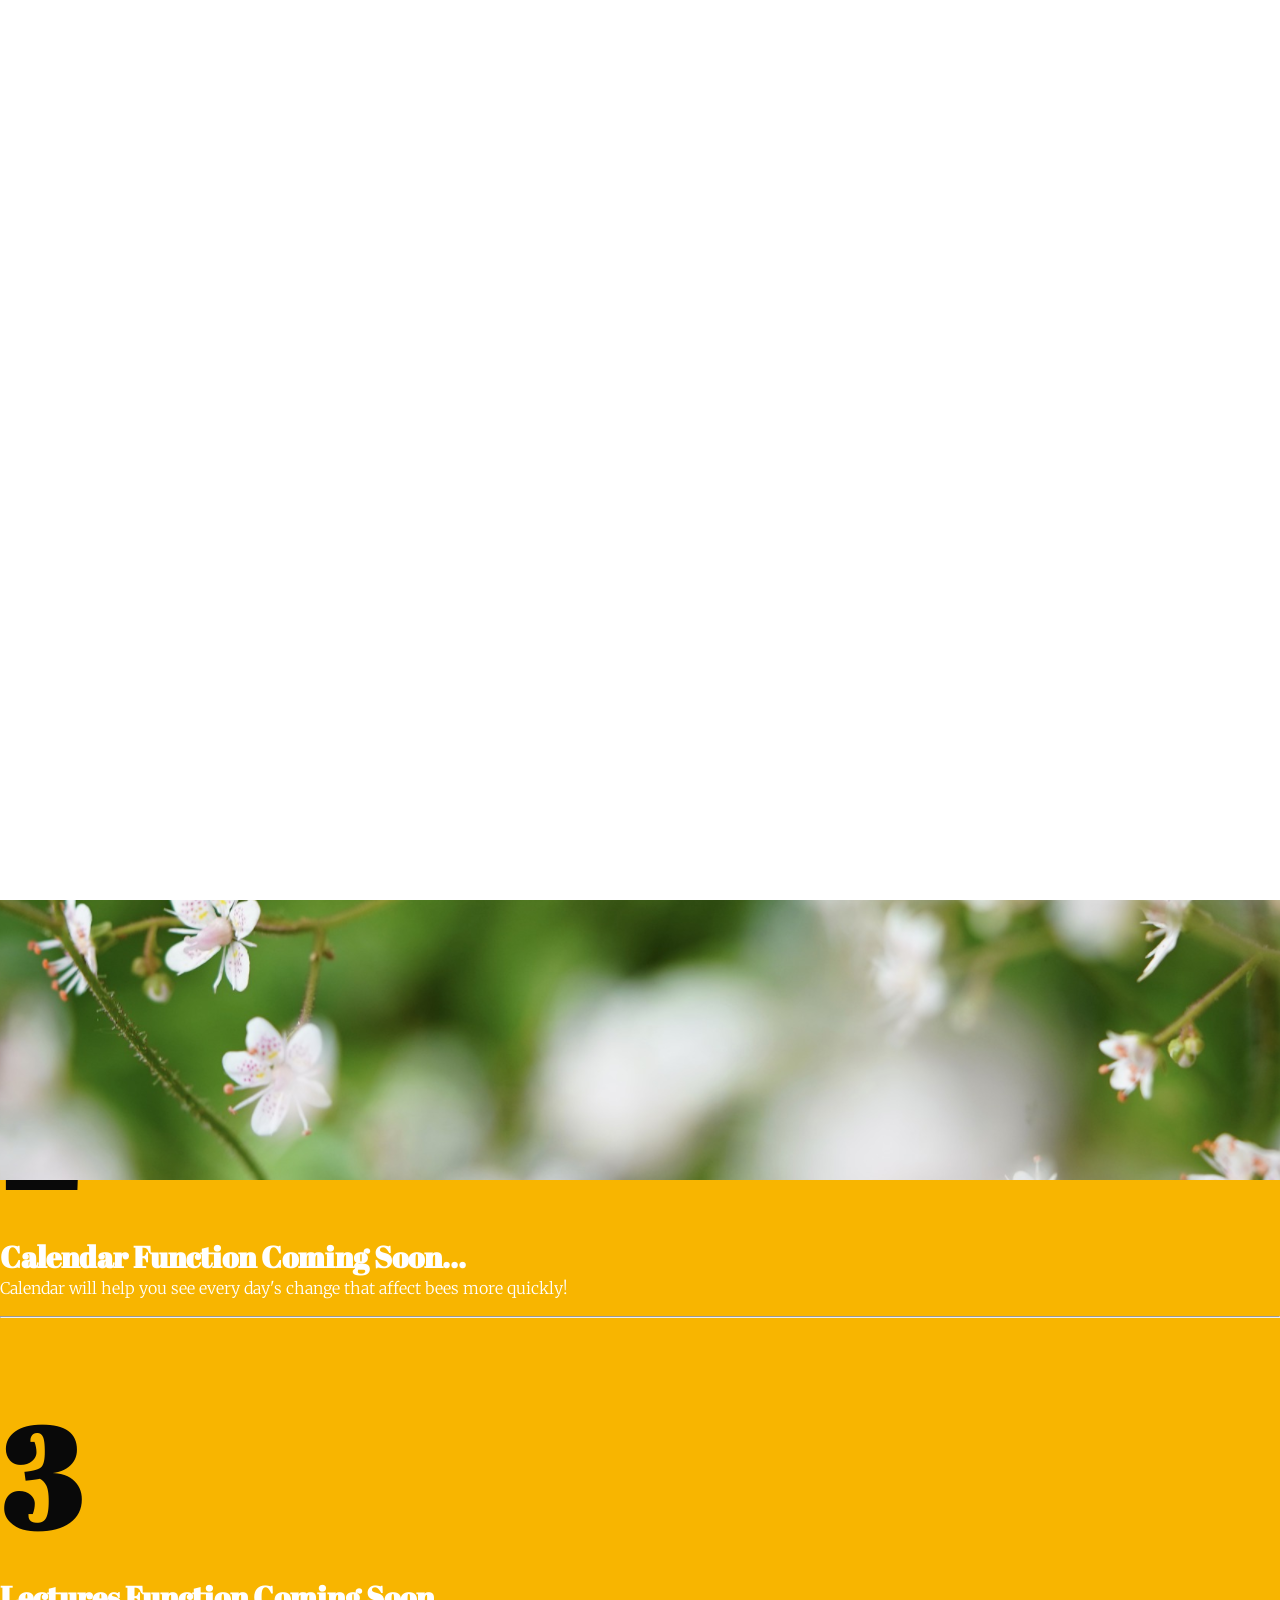
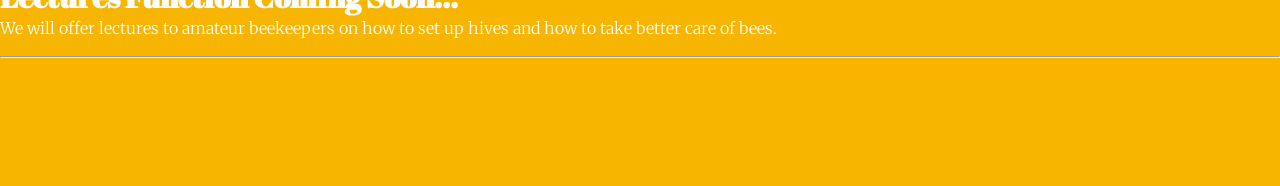
==== commit 05c6e622: "our services block changes" ====
--- a/index.html
+++ b/index.html
@@ -191,8 +191,8 @@
                                     <span class="service-number">1</span>
                                 </div>
                                 <div class="col-sm-8 col-md-7">
-                                    <h11>We Provide Weather Prediction</h11>
-                                    <p>We provide the system for beekeepers to ensure the safe weather for bees
+                                    <h11>We provide feeding advice according to weather conditions.</h11>
+                                    <p>You can enter your postcode to get real-time weather conditions and suggestions on beekeeping.
                                         <style>
                                             .button {
                                               display: inline-block;
@@ -205,6 +205,7 @@
                                               outline: none;
                                             }
                                           </style>
+                                          <br>
                                         <a class="button" href="about.html">Explore more</a>
                                     </p><hr>
 
@@ -220,9 +221,11 @@
                                     <span class="service-number">2</span>
                                 </div>
                                 <div class="col-sm-8 col-md-7">
-                                    <h11>We provide feeding advice according to weather conditions.</h11>
-                                    <p>Thoughtful suggestions would be provided to help you!
-                                        <br>Also with weather forecast related to bees safety for coming 7 days
+                                    <h11>Calendar Function Coming Soon...</h11>
+                                    <p>Calendar will help you see every day's change that affect bees more quickly!</p> 
+                                    <!-- <h11>We provide feeding advice according to weather conditions.</h11> -->
+                                    <!-- <p>Thoughtful suggestions would be provided to help you! -->
+                                        <!-- <br>Also with weather forecast related to bees safety for coming 7 days -->
                                         <style>
                                             .button {
                                               display: inline-block;
@@ -235,7 +238,7 @@
                                               outline: none;
                                             }
                                           </style>
-                                        <a class="button" href="about.html">Explore more</a>
+                                        <!-- <a class="button" href="about.html">Explore more</a> -->
                                     </p><hr>
                                 </div>
                             </div>
@@ -249,8 +252,10 @@
                                     <span class="service-number">3</span>
                                 </div>
                                 <div class="col-sm-8 col-md-7">
-                                    <h11>Calendar Function Coming Soon...</h11>
-                                    <p>Calendar will help you see every day's change that affect bees more quickly!</p> <hr>
+                                    <h11>Lectures Function Coming Soon...</h11>
+                                    <p>We will offer lectures to amateur beekeepers on how to set up hives
+                                        and how to take better care of bees.
+                                    </p> <hr>
                                 </div>
                             </div>
                         </div>
--- a/css/main.css
+++ b/css/main.css
@@ -171,6 +171,13 @@
 
 }
 
+h12 {
+  font-family: "Open sans", "Sans Serif";
+  font-size: 24px;
+  font-weight: 800;
+  line-height: 1.5;
+  color: #ffffff;
+}
 
 
 /* line 1, ../scss/layout/_nav.scss */
@@ -920,4 +927,143 @@
 
 .Search-box:focus + .Search-label {
   transform: translateX(12px);
-}+}
+
+.td
+{
+    display: table-cell;
+    vertical-align: middle;
+}
+
+input, button
+{
+    color: #fff;
+    font-family: Nunito;
+    padding: 0;
+    margin: 0;
+    border: 0;
+    background-color: transparent;
+}
+
+#cover
+{
+    position: absolute;
+    left: 0;
+    right: 0;
+    width: auto;
+    padding: 15px;
+    margin: -73px auto 0 auto;
+    background-color: #f8b500;
+    border-radius: 10px;
+    transform: scale(0.5);
+}
+
+
+input[type="text"]
+{
+    width: 100%;
+    height: 96px;
+    font-size: 60px;
+    line-height: 1;
+}
+
+input[type="text"]::placeholder
+{
+    color: #ffffff;
+}
+
+#s-cover
+{
+    width: 1px;
+    padding-left: 35px;
+}
+
+button
+{
+    position: relative;
+    display: block;
+    width: 84px;
+    height: 96px;
+    cursor: pointer;
+}
+
+#s-circle
+{
+    position: relative;
+    top: -8px;
+    left: 470px;
+    width: 63px;
+    height: 63px;
+    margin-top: 0;
+    border-width: 15px;
+    border: 15px solid #fff;
+    background-color: transparent;
+    border-radius: 50%;
+    transition: 0.5s ease all;
+}
+
+button span
+{
+    position: absolute;
+    top: 68px;
+    left: 510px;
+    display: block;
+    width: 45px;
+    height: 15px;
+    background-color: transparent;
+    border-radius: 10px;
+    transform: rotateZ(52deg);
+    transition: 0.5s ease all;
+}
+
+button span:before, button span:after
+{
+    content: '';
+    position: absolute;
+    bottom: 0;
+    right: 0;
+    width: 45px;
+    height: 15px;
+    background-color: #fff;
+    border-radius: 10px;
+    transform: rotateZ(0);
+    transition: 0.5s ease all;
+}
+
+#s-cover:hover #s-circle
+{
+    top: -1px;
+    width: 67px;
+    height: 15px;
+    border-width: 0;
+    background-color: #fff;
+    border-radius: 20px;
+}
+
+#s-cover:hover span
+{
+    top: 50%;
+    left: 550px;
+    width: 25px;
+    margin-top: -9px;
+    transform: rotateZ(0);
+}
+
+#s-cover:hover button span:before
+{
+    bottom: 11px;
+    transform: rotateZ(52deg);
+}
+
+#s-cover:hover button span:after
+{
+    bottom: -11px;
+    transform: rotateZ(-52deg);
+}
+#s-cover:hover button span:before, #s-cover:hover button span:after
+{
+    right: -6px;
+    width: 40px;
+    background-color: #fff;
+}
+
